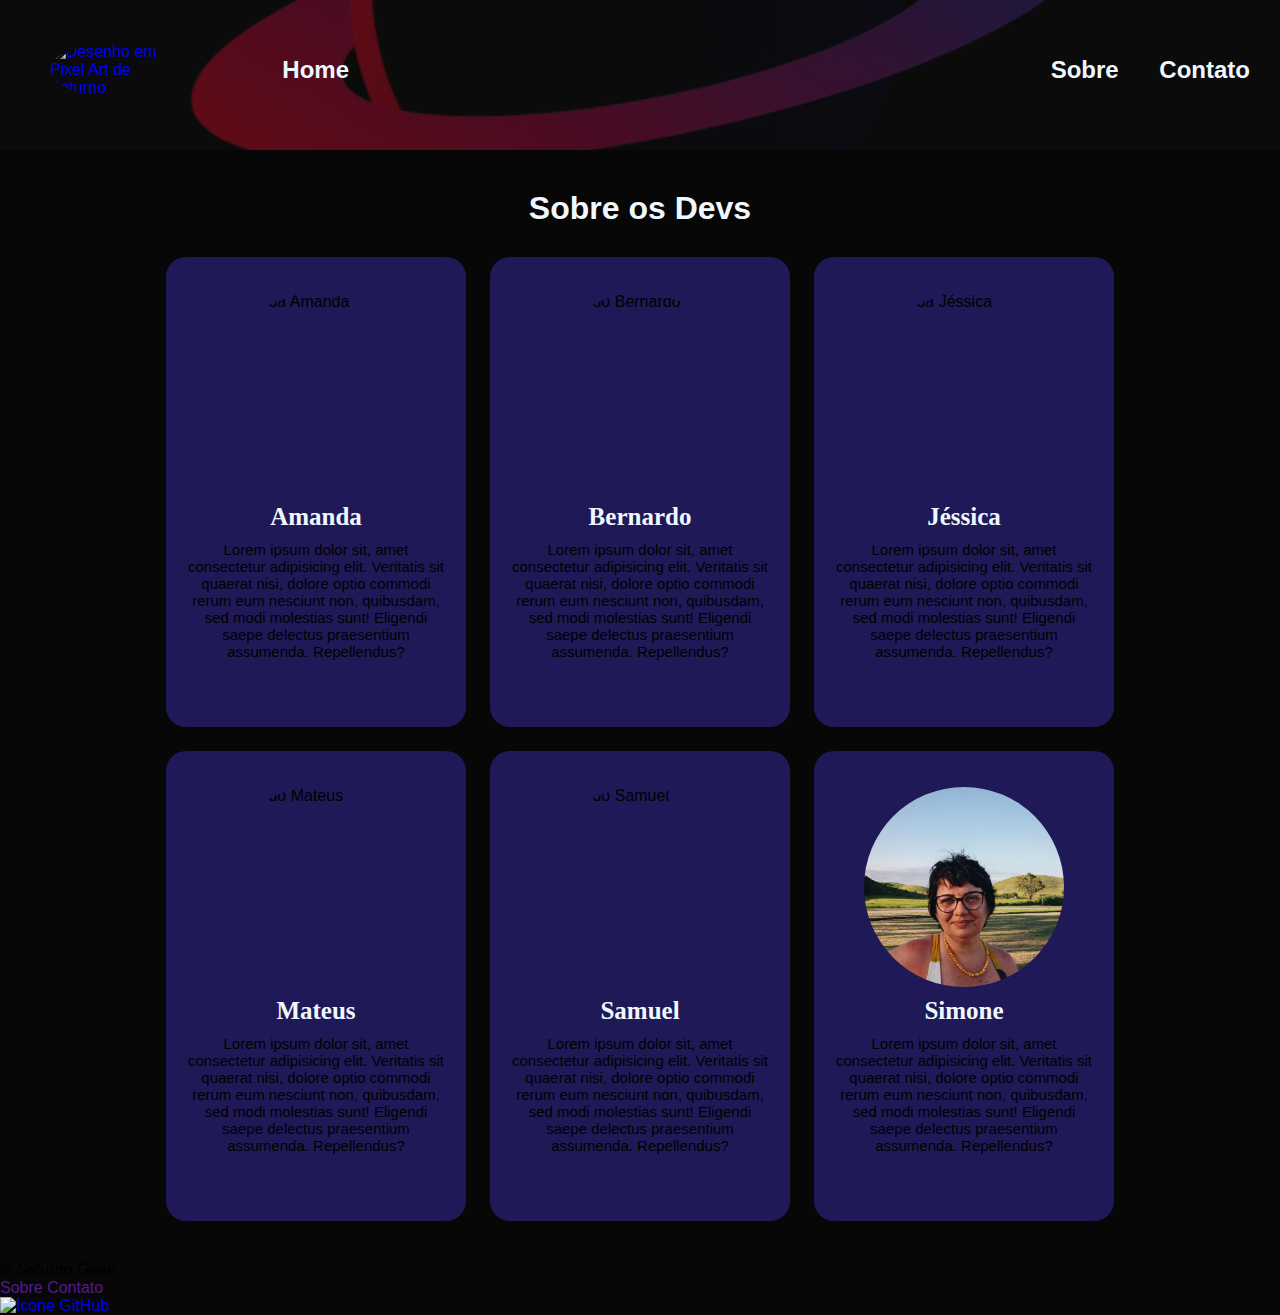
==== about.html @ ecfa048c "Adicionando página sobre, algumas revisões feitas" ====
<!DOCTYPE html>
<html lang="pt-BR">
  <head>
    <meta charset="UTF-8" />
    <meta http-equiv="X-UA-Compatible" content="IE=edge" />
    <meta name="viewport" content="width=device-width, initial-scale=1.0" />
    <link rel="shortcut icon" href="./assets/icons/favicon.ico" type="image/x-icon">
    <link rel="icon" href="./assets/icons/favicon.ico" type="image/x-icon">
    
    <!-- LINKS CSS -->
    <link rel="stylesheet" href="./assets/css/main.css" class="css">
    <link rel="stylesheet" href="./assets/css/header.css" class="css">
    <link rel="stylesheet" href="./assets/css/navbar.css" class="css">
    <link rel="stylesheet" href="./assets/css/footer.css" class="css">
    <link rel="stylesheet" href="./assets/css/about.css" class="css">
    
    <title>Sobre</title>
  </head>
  <body>
    <!-- NAVBAR -->
    <nav class="navbar" id="nav">
      <div class="container-navbar">
          <div class="navbar-options">
              <a href="./index.html" class="navbar-logo"><img src="./assets/img/logo.png" alt="Desenho em Pixel Art de Saturno"></a>
              <a href="./index.html" class="navbar-option">Home</a>
          </div>
          <div class="navbar-toggle" id="mobile-menu">
              <span class="bar"></span>
              <span class="bar"></span>
              <span class="bar"></span>
          </div>
          <ul class="navbar-menu">
              <li class="navbar-item">
                  <a href="./about.html" class="navbar-links">Sobre</a>
              </li>
              <li class="navbar-item">
                  <a href="./contact.html" class="navbar-links">Contato</a>
              </li>
          </ul>
      </div>
    </nav>

    <!-- HEADER -->
    <header>
      <div class="bg-header">
          <div class="container-header"></div>
      </div>
    </header>

    <section class="section-about">
      <div class="about-title">
        <h1>Sobre os Devs</h1>
      </div>
      <div class="container">
        <div class="cards">
          <div class="foto">
            <img class="foto-pessoa" src="" alt="Foto da Amanda" />
          </div>
          <div class="texto">
            <h2 class="nome">Amanda</h2>
            <p class="sobre">
              Lorem ipsum dolor sit, amet consectetur adipisicing elit.
              Veritatis sit quaerat nisi, dolore optio commodi rerum eum nesciunt
              non, quibusdam, sed
              modi molestias sunt! Eligendi saepe delectus praesentium assumenda.
              Repellendus?
            </p>
          </div>
        </div>
        <div class="cards">
          <div class="foto">
            <img class="foto-pessoa" src="" alt="Foto do Bernardo" />
          </div>
          <div class="texto">
            <h2 class="nome">Bernardo</h2>
            <p class="sobre">
              Lorem ipsum dolor sit, amet consectetur adipisicing elit.
              Veritatis sit quaerat nisi, dolore optio commodi rerum eum nesciunt
              non, quibusdam, sed
              modi molestias sunt! Eligendi saepe delectus praesentium assumenda.
              Repellendus?
            </p>
          </div>
        </div>
        <div class="cards">
          <div class="foto">
            <img class="foto-pessoa" src="" alt="Foto da Jéssica" />
          </div>
          <div class="texto">
            <h2 class="nome">Jéssica</h2>
            <p class="sobre">
              Lorem ipsum dolor sit, amet consectetur adipisicing elit.
              Veritatis sit quaerat nisi, dolore optio commodi rerum eum nesciunt
              non, quibusdam, sed
              modi molestias sunt! Eligendi saepe delectus praesentium assumenda.
              Repellendus?
            </p>
          </div>
        </div>
        <div class="cards">
          <div class="foto">
            <img class="foto-pessoa" src="" alt="Foto do Mateus" />
          </div>
          <div class="texto">
            <h2 class="nome">Mateus</h2>
            <p class="sobre">
              Lorem ipsum dolor sit, amet consectetur adipisicing elit.
              Veritatis sit quaerat nisi, dolore optio commodi rerum eum nesciunt
              non, quibusdam, sed
              modi molestias sunt! Eligendi saepe delectus praesentium assumenda.
              Repellendus?
            </p>
          </div>
        </div>
        <div class="cards">
          <div class="foto">
            <img class="foto-pessoa" src="" alt="Foto do Samuel" />
          </div>
          <div class="texto">
            <h2 class="nome">Samuel</h2>
            <p class="sobre">
              Lorem ipsum dolor sit, amet consectetur adipisicing elit.
              Veritatis sit quaerat nisi, dolore optio commodi rerum eum nesciunt
              non, quibusdam, sed
              modi molestias sunt! Eligendi saepe delectus praesentium assumenda.
              Repellendus?
            </p>
          </div>
        </div>
        <div class="cards">
          <div class="foto">
            <img
              class="foto-pessoa"
              src="./assets/img/fotoSimone.jpg"
              alt="Foto da Simone"
            />
          </div>
          <div class="texto">
            <h2 class="nome">Simone</h2>
            <p class="sobre">
              Lorem ipsum dolor sit, amet consectetur adipisicing elit.
              Veritatis sit quaerat nisi, dolore optio commodi rerum eum nesciunt
              non, quibusdam, sed
              modi molestias sunt! Eligendi saepe delectus praesentium assumenda.
              Repellendus?
            </p>
          </div>
        </div>
      </div>
    </section>

    <!-- FOOTER -->
    <footer id="footer">
      <div class="container-footer">
          <div class="footer-left">
              <div class="footer-left-top">
                  <p><i>© Saturno Geek</i></p>
              </div>
              <div class="footer-left-bottom">
                  <a href="">Sobre</a>
                  <a href="">Contato</a>
              </div>
          </div>
          <div class="footer-right">
              <ul>
                  <li><a href="https://github.com/mattpsvreis/residenciasoftware_FEtrabG2" target="_blank"><img src="./assets/icons/github.svg" alt="Ícone GitHub"></a></li>
              </ul>
          </div>
      </div>
    </footer>

    <script src="./assets/js/navbar.js"></script>
  </body>
</html>
---- assets/css/main.css ----
* {
    padding: 0;
    margin: 0;
    box-sizing: border-box;
    font-family: Verdana, Geneva, Tahoma, sans-serif;
    scroll-behavior: smooth;
}

:root {
    --bgmain: #101010;
    --bgmain2: #64134d9d;
    --bgmain3: #332a968e;
    --bgmain4: #000018d3;

    --bgnavbar: #070707;
    --bgtransparent: #101010aa;
    --bgfooter: #070707;

    --txtmain: aliceblue;
    --txtlow: #f0f8ff75;

    --shadowmain: #b749f7;
}

body {
    background-color: var(--bgnavbar);
    display: flex;
    flex-direction: column;
    /* overflow-x: hidden; */
}

ul, li {
    list-style: none;
}

a {
    text-decoration: none;
}

.bg-header-main {
    background-image: url("../img/bg.jpg");
    background-size: cover;
    width: 100%;
    height: 100vh;
}

.container-header-main {
    background-color: var(--bgtransparent);
    width: 100%;
    height: 100%;
    padding-inline: 30px;
}

/* RESPONSIVE */

@media screen and (min-width: 375px) {
    .bg-header-main {
        background-position-y: -50px;
    }
}

@media screen and (min-width: 425px) {
    .bg-header-main {
        background-position-y: -100px;
    }
}

@media screen and (min-width: 768px) {
    .bg-header-main {
        background-position-y: -500px;
    }

    .filmes, .games, .animes {
        flex-direction: row;
        flex-wrap: wrap;
        gap: 50px;
    }

    .filmes-title h1, .games-title h1, .animes-title h1 {
        font-size: 32px;
    }
}

@media screen and (min-width: 1024px) {
    .bg-header-main {
        background-position-y: -700px;
    }
}

@media screen and (min-width: 1280px) {
    .bg-header-main {
        background-position-y: -900px;
    }

    .filmes-title h1, .games-title h1, .animes-title h1 {
        font-size: 36px;
    }
}

@media screen and (min-width: 1400px) {
    .bg-header-main {
        background-position-y: -1100px;
    }

    .filmes {
        gap: 90px;
    }
}
---- assets/css/header.css ----
.bg-header {
    background-image: url("../img/bg.jpg");
    background-size: cover;
    background-position-y: -1200px;
    width: 100%;
    height: 150px;
  }
  
  .container-header {
    width: 100%;
    height: 100%;
    background-color: var(--bgtransparent);
  }
---- assets/css/navbar.css ----
#nav {
    position: absolute;
}

#nav.scroll-up {
    transition: all 2s;
    top: 0%;
    position: fixed;
}

#nav.scroll-down {
    position: absolute;
    transition: all 3s;
    top: -101%;
}

.navbar {
    position: fixed;
    height: 80px;
    width: 100%;
    display: flex;
    justify-content: center;
    align-items: center;
    top: 0;
    left: 0;
    z-index: 50;
    padding-block: 70px;
    transition: 0.8s;
}

.navbar.sticky {
    background-color: var(--bgnavbar);
    padding-block: 0px;
}

.container-navbar {
    display: flex;
    justify-content: space-between;
    align-items: center;
    width: 100%;
    z-index: 4;
}

.navbar-options {
    display: flex;
    align-items: center;
    padding-left: 20px;
    margin-right: 20px;
    gap: 8px;
}

.navbar-options img {
    margin-right: 12px;
    width: 60px;
    border-radius: 50%;
    transition: 0.3s;
}

.navbar-logo {
    transition: 0.3s;
}

.navbar-logo:hover {
    transform: scale(110%);
}

.navbar-option {
    text-align: center;
    color: var(--txtmain);
    font-weight: bold;
    font-size: 12px;
    width: 100%;
    transition: 0.3s;
}

.navbar-option:hover {
    text-shadow: 0px 0px 6px var(--txtmain);
    transform: scale(110%);
}

.navbar-menu {
    display: flex;
    flex-direction: column;
    justify-content: space-around;
    align-items: center;
    width: 100%;
    position: absolute;
    top: -1000px;
    opacity: 1;
    transition: all 0.5s ease-out;
    z-index: -1;
}

.navbar-menu.sticky {
    background: var(--bgnavbar);
}

.navbar-menu li {
    display: flex;
    align-items: center;
}

.navbar-menu.active {
    top: 100%;
    transition: all 0.5s ease-out;
    z-index: 99;
    height: 60vh;
    font-size: 1.6rem;
}

.navbar-toggle {
    display: flex;
    flex-direction: column;
    padding-right: 20px;
}

.navbar-toggle .bar {
    width: 25px;
    height: 3px;
    margin: 3px auto;
    transition: all 0.3s ease-in-out;
    background: #fff;
}

.navbar-item {
    width: 100%;
}

.navbar-links {
    color: var(--txtmain);
    text-align: center;
    width: 100%;
    font-weight: bold;
    transition: 0.3s;
}

.navbar-links:hover {
    text-shadow: 0px 0px 5px var(--txtmain);
}

#mobile-menu.is-active .bar:nth-child(2) {
    opacity: 0;
}

#mobile-menu.is-active .bar:nth-child(1) {
    transform: translateY(8px) rotate(45deg);
}

#mobile-menu.is-active .bar:nth-child(3) {
    transform: translateY(-10px) rotate(-45deg);
}

/* RESPONSIVE */

@media screen and (min-width: 375px) {
    .navbar-option {
        font-size: 16px;
    }

    .navbar-options img {
        width: 70px;
    }
}

@media screen and (min-width: 768px) {
    .navbar-options {
        gap: 30px;
    }
    
    .navbar-toggle {
        margin-right: 30px;
    }

    .navbar-options img {
        width: 85px;
    }
}

@media screen and (min-width: 1024px) {
    .container-navbar {
        display: flex;
        flex-direction: row;
        padding-inline: 30px;
    }

    .navbar-options {
        gap: 30px;
    }

    .navbar-option {
        font-size: 22px;
    }

    .navbar-menu {
        display: flex;
        flex-direction: row;
        justify-content: flex-end;
        align-items: center;
        position: static;
        width: 200px;
        gap: 40px;
        top: 0%;
        transition: all 0.3s ease-out;
    }

    .navbar-item {
        font-size: 22px;
        transition: 0.3s;
    }

    .navbar-item:hover {
        transform: scale(110%);
    }

    .navbar-toggle {
        display: none;
    }
}

@media screen and (min-width: 1280px) {
    .navbar-item {
        font-size: 24px;
    }

    .navbar-option {
        font-size: 24px;
    }
}
---- assets/css/about.css ----
.section-about {
  width: 100%;
  padding-block: 40px;
  padding-inline: 40px;
}

.about-title {
  color: var(--txtmain);
  text-align: center;
  margin-bottom: 30px;
}

.container {
  display: flex;
  flex-direction: column;
  justify-content: center;
  align-items: center;
  flex-wrap: wrap;
  gap: 1.5rem;
  width: 100%;
}

.cards {
  background-color: var(--bgmain3);
  width: 100%;
  max-width: 300px;
  height: 470px;
  border-radius: 1.25rem;
  transition: 0.3s;
  padding-inline: 20px;
  display: flex;
  flex-direction: column;
  justify-content: center;
  align-items: center;
}

.foto {
  display: flex;
  justify-content: center;
  width: 200px;
  height: 200px;
  margin-bottom: 10px;
}

.foto-pessoa {
  width: 100%;
  height: 100%;
  border-radius: 50%;
}

.texto {
  width: 100%;
  height: 40%;
}

.nome {
  text-align: center;
  color: var(--txtmain);
  font-weight: 600;
  font-size: 1.563rem;
  font-family: "Poppins";
  margin-bottom: 10px;
  width: 100%;
}

.sobre {
  text-align: center;
  color: var(--txtmain2);
  font-weight: 200;
  font-size: 0.938rem;
  font-family: Verdana, Geneva, Tahoma, sans-serif;
  display: flex;
  width: 100%;
}

.cards:hover {
  filter: brightness(1.2);
  cursor: pointer;
  transform: scale(1.03);
  transition: all 0.1s ease;
}

@media screen and (min-width: 768px) {
  .container {
    flex-direction: row;
  }
}
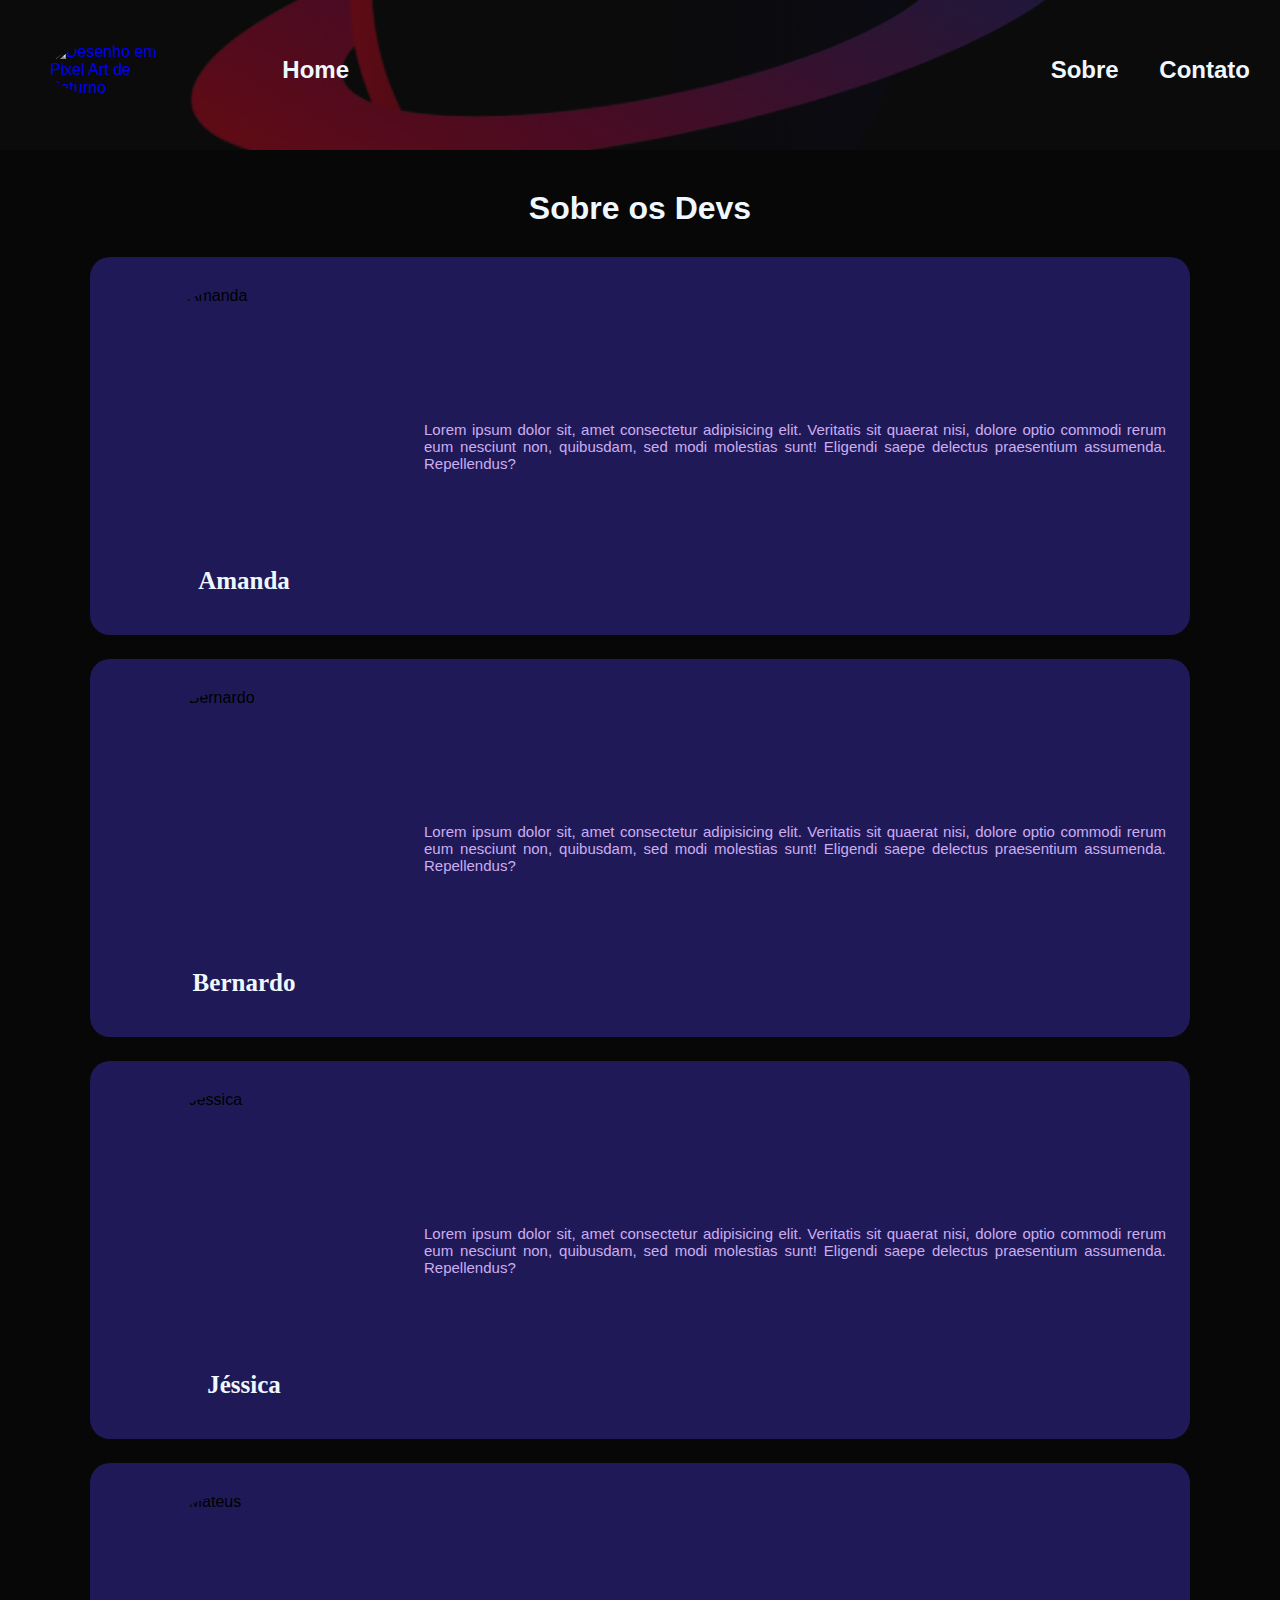
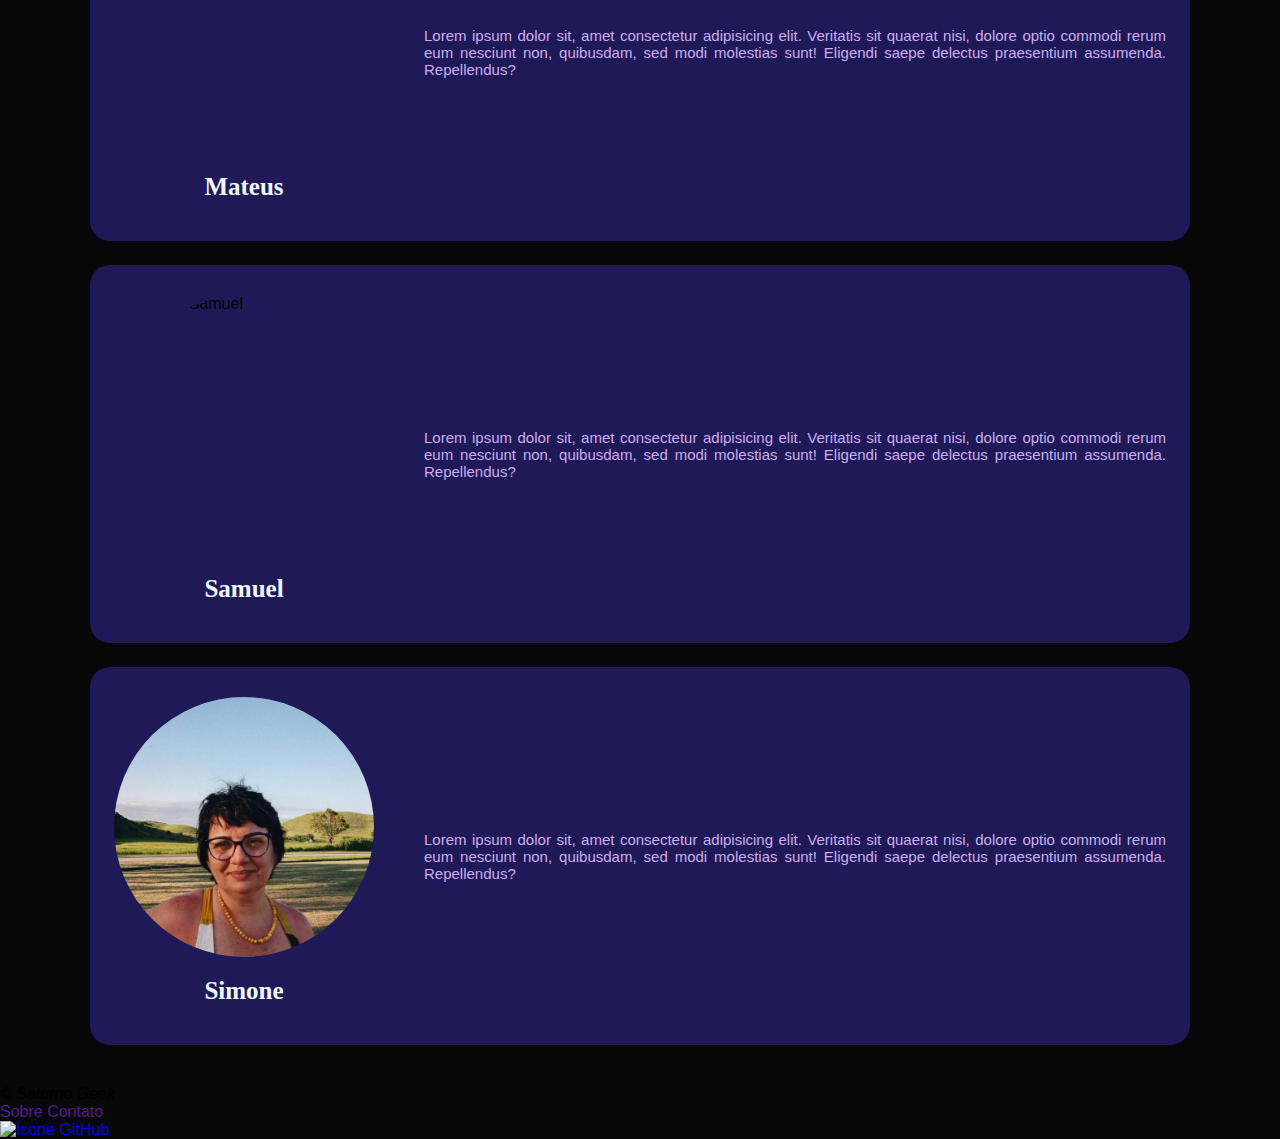
==== commit 27730de8: "Algumas mudanças nos cards" ====
--- a/about.html
+++ b/about.html
@@ -53,11 +53,15 @@
       </div>
       <div class="container">
         <div class="cards">
-          <div class="foto">
-            <img class="foto-pessoa" src="" alt="Foto da Amanda" />
+          <div class="container-foto">
+            <div class="foto">
+              <img class="foto-pessoa" src="" alt="Foto da Amanda">
+            </div>
+            <div class="nome-container">
+              <h2 class="nome">Amanda</h2>
+            </div>
           </div>
           <div class="texto">
-            <h2 class="nome">Amanda</h2>
             <p class="sobre">
               Lorem ipsum dolor sit, amet consectetur adipisicing elit.
               Veritatis sit quaerat nisi, dolore optio commodi rerum eum nesciunt
@@ -68,11 +72,15 @@
           </div>
         </div>
         <div class="cards">
-          <div class="foto">
-            <img class="foto-pessoa" src="" alt="Foto do Bernardo" />
+          <div class="container-foto">
+            <div class="foto">
+              <img class="foto-pessoa" src="" alt="Foto do Bernardo">
+            </div>
+            <div class="nome-container">
+              <h2 class="nome">Bernardo</h2>
+            </div>
           </div>
           <div class="texto">
-            <h2 class="nome">Bernardo</h2>
             <p class="sobre">
               Lorem ipsum dolor sit, amet consectetur adipisicing elit.
               Veritatis sit quaerat nisi, dolore optio commodi rerum eum nesciunt
@@ -83,11 +91,15 @@
           </div>
         </div>
         <div class="cards">
-          <div class="foto">
-            <img class="foto-pessoa" src="" alt="Foto da Jéssica" />
+          <div class="container-foto">
+            <div class="foto">
+              <img class="foto-pessoa" src="" alt="Foto da Jéssica">
+            </div>
+            <div class="nome-container">
+              <h2 class="nome">Jéssica</h2>
+            </div>
           </div>
           <div class="texto">
-            <h2 class="nome">Jéssica</h2>
             <p class="sobre">
               Lorem ipsum dolor sit, amet consectetur adipisicing elit.
               Veritatis sit quaerat nisi, dolore optio commodi rerum eum nesciunt
@@ -98,11 +110,15 @@
           </div>
         </div>
         <div class="cards">
-          <div class="foto">
-            <img class="foto-pessoa" src="" alt="Foto do Mateus" />
+          <div class="container-foto">
+            <div class="foto">
+              <img class="foto-pessoa" src="" alt="Foto do Mateus" />
+            </div>
+            <div class="nome-container">
+              <h2 class="nome">Mateus</h2>
+            </div>
           </div>
           <div class="texto">
-            <h2 class="nome">Mateus</h2>
             <p class="sobre">
               Lorem ipsum dolor sit, amet consectetur adipisicing elit.
               Veritatis sit quaerat nisi, dolore optio commodi rerum eum nesciunt
@@ -113,11 +129,15 @@
           </div>
         </div>
         <div class="cards">
-          <div class="foto">
-            <img class="foto-pessoa" src="" alt="Foto do Samuel" />
+          <div class="container-foto">
+            <div class="foto">
+              <img class="foto-pessoa" src="" alt="Foto do Samuel">
+            </div>
+            <div class="nome-container">
+              <h2 class="nome">Samuel</h2>
+            </div>
           </div>
           <div class="texto">
-            <h2 class="nome">Samuel</h2>
             <p class="sobre">
               Lorem ipsum dolor sit, amet consectetur adipisicing elit.
               Veritatis sit quaerat nisi, dolore optio commodi rerum eum nesciunt
@@ -128,15 +148,15 @@
           </div>
         </div>
         <div class="cards">
-          <div class="foto">
-            <img
-              class="foto-pessoa"
-              src="./assets/img/fotoSimone.jpg"
-              alt="Foto da Simone"
-            />
+          <div class="container-foto">
+            <div class="foto">
+              <img class="foto-pessoa" src="./assets/img/fotoSimone.jpg" alt="Foto da Simone">
+            </div>
+            <div class="nome-container">
+              <h2 class="nome">Simone</h2>
+            </div>
           </div>
           <div class="texto">
-            <h2 class="nome">Simone</h2>
             <p class="sobre">
               Lorem ipsum dolor sit, amet consectetur adipisicing elit.
               Veritatis sit quaerat nisi, dolore optio commodi rerum eum nesciunt
--- a/assets/css/main.css
+++ b/assets/css/main.css
@@ -17,6 +17,7 @@
     --bgfooter: #070707;
 
     --txtmain: aliceblue;
+    --txtmain2: #ccadf0;
     --txtlow: #f0f8ff75;
 
     --shadowmain: #b749f7;
--- a/assets/css/about.css
+++ b/assets/css/about.css
@@ -23,15 +23,21 @@
 .cards {
   background-color: var(--bgmain3);
   width: 100%;
-  max-width: 300px;
-  height: 470px;
+  max-width: 1100px;
   border-radius: 1.25rem;
   transition: 0.3s;
+  padding-block: 30px;
   padding-inline: 20px;
   display: flex;
   flex-direction: column;
   justify-content: center;
   align-items: center;
+}
+
+.container-foto {
+  display: flex;
+  flex-direction: column;
+  gap: 10px;
 }
 
 .foto {
@@ -50,7 +56,6 @@
 
 .texto {
   width: 100%;
-  height: 40%;
 }
 
 .nome {
@@ -84,4 +89,28 @@
   .container {
     flex-direction: row;
   }
+}
+
+@media screen and (min-width: 1024px) {
+  .cards {
+    flex-direction: row;
+    justify-content: center;
+    align-items: center;
+    gap: 50px;
+    align-items: center;
+    padding-block: 30px;
+  }
+
+  .foto {
+    width: 260px;
+    height: 260px;
+  }
+
+  .texto {
+    width: 70%;
+  }
+
+  .sobre {
+    text-align: justify;
+  }
 }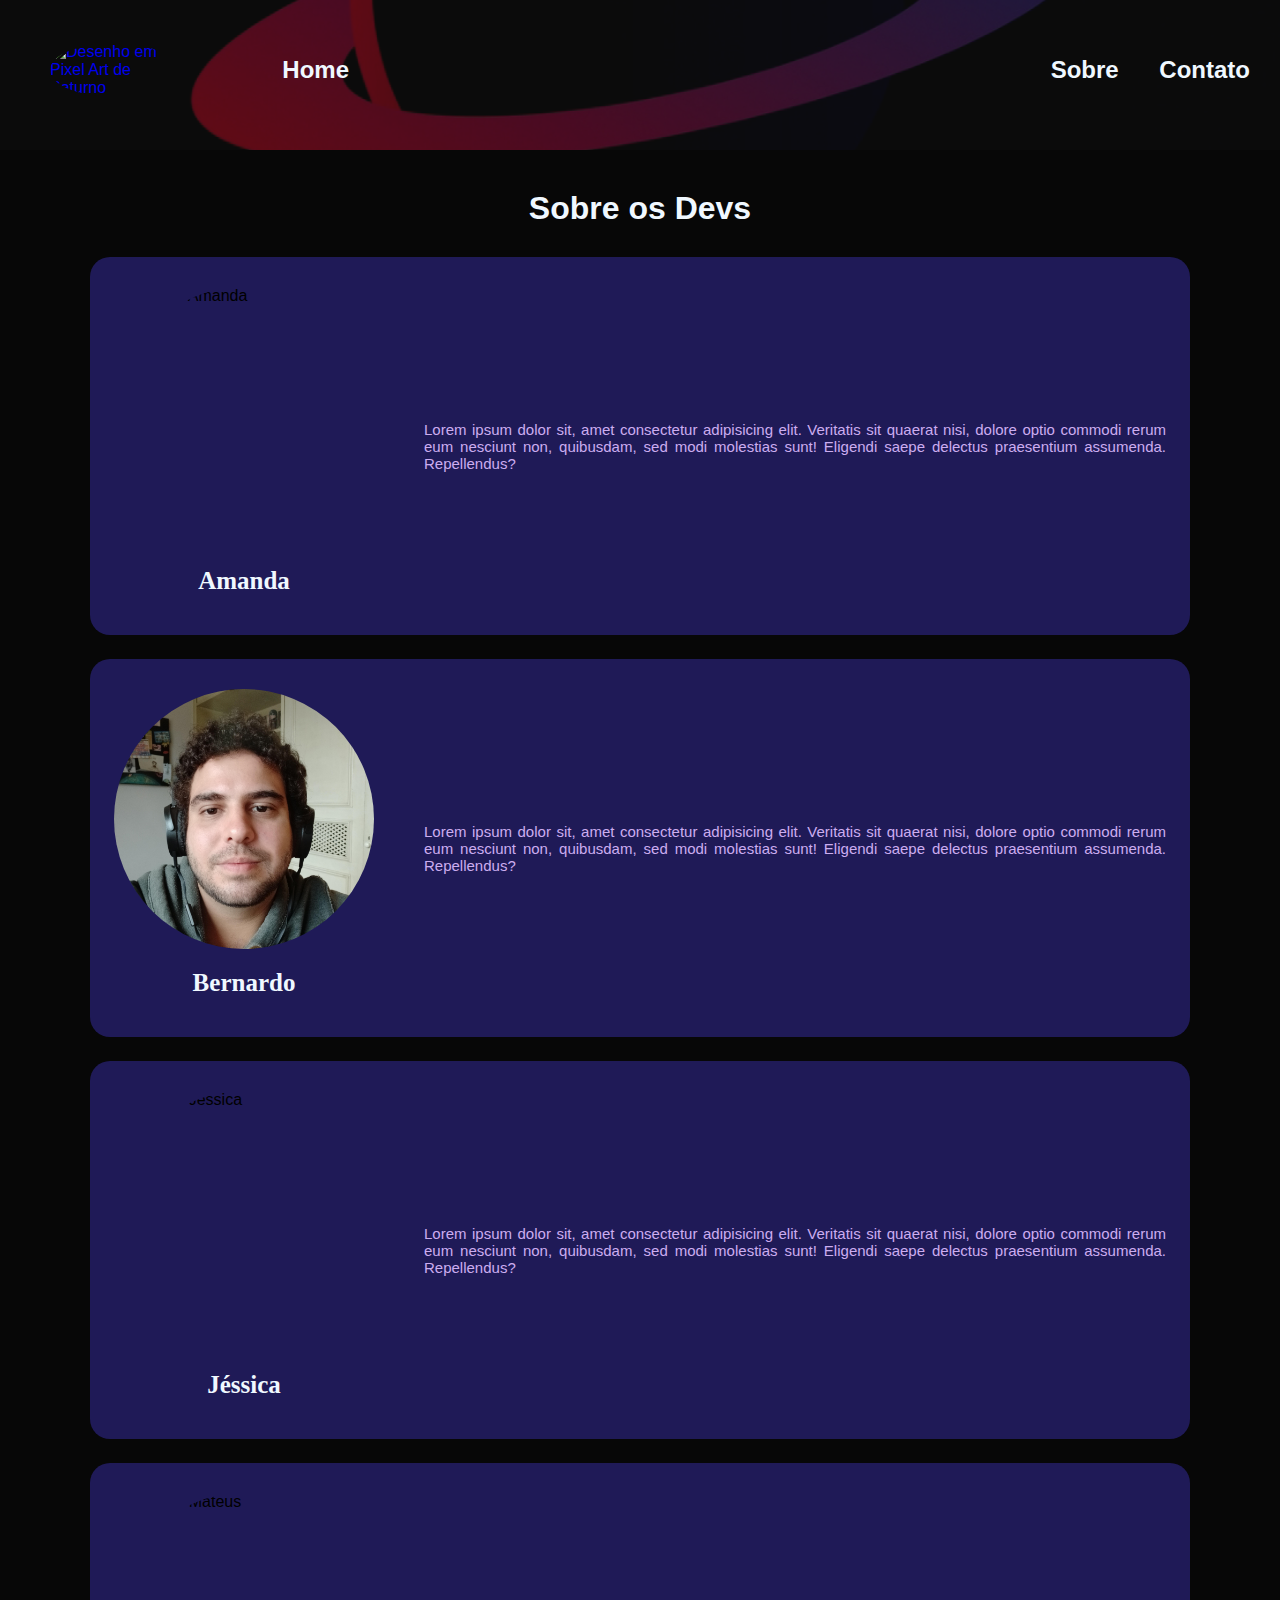
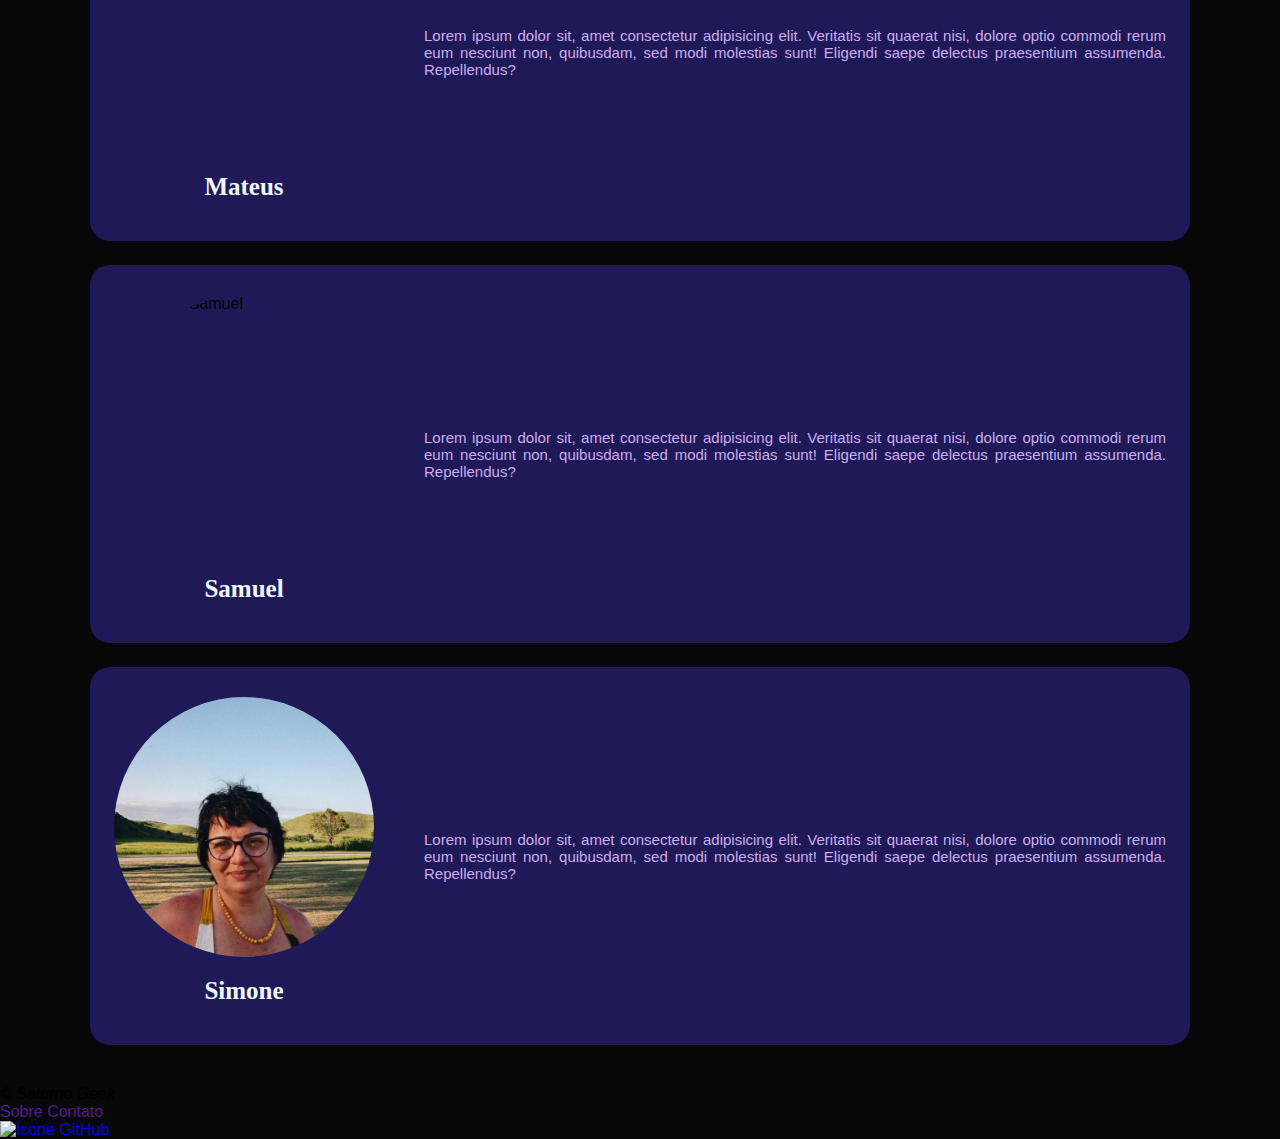
==== commit b9bf1c76: "localização das fotos" ====
--- a/about.html
+++ b/about.html
@@ -74,7 +74,7 @@
         <div class="cards">
           <div class="container-foto">
             <div class="foto">
-              <img class="foto-pessoa" src="" alt="Foto do Bernardo">
+              <img class="foto-pessoa" src="./assets/img/devs/fotoBernardo.jpg" alt="Foto do Bernardo">
             </div>
             <div class="nome-container">
               <h2 class="nome">Bernardo</h2>
@@ -150,7 +150,7 @@
         <div class="cards">
           <div class="container-foto">
             <div class="foto">
-              <img class="foto-pessoa" src="./assets/img/fotoSimone.jpg" alt="Foto da Simone">
+              <img class="foto-pessoa" src="./assets/img/devs/fotoSimone.jpg" alt="Foto da Simone">
             </div>
             <div class="nome-container">
               <h2 class="nome">Simone</h2>
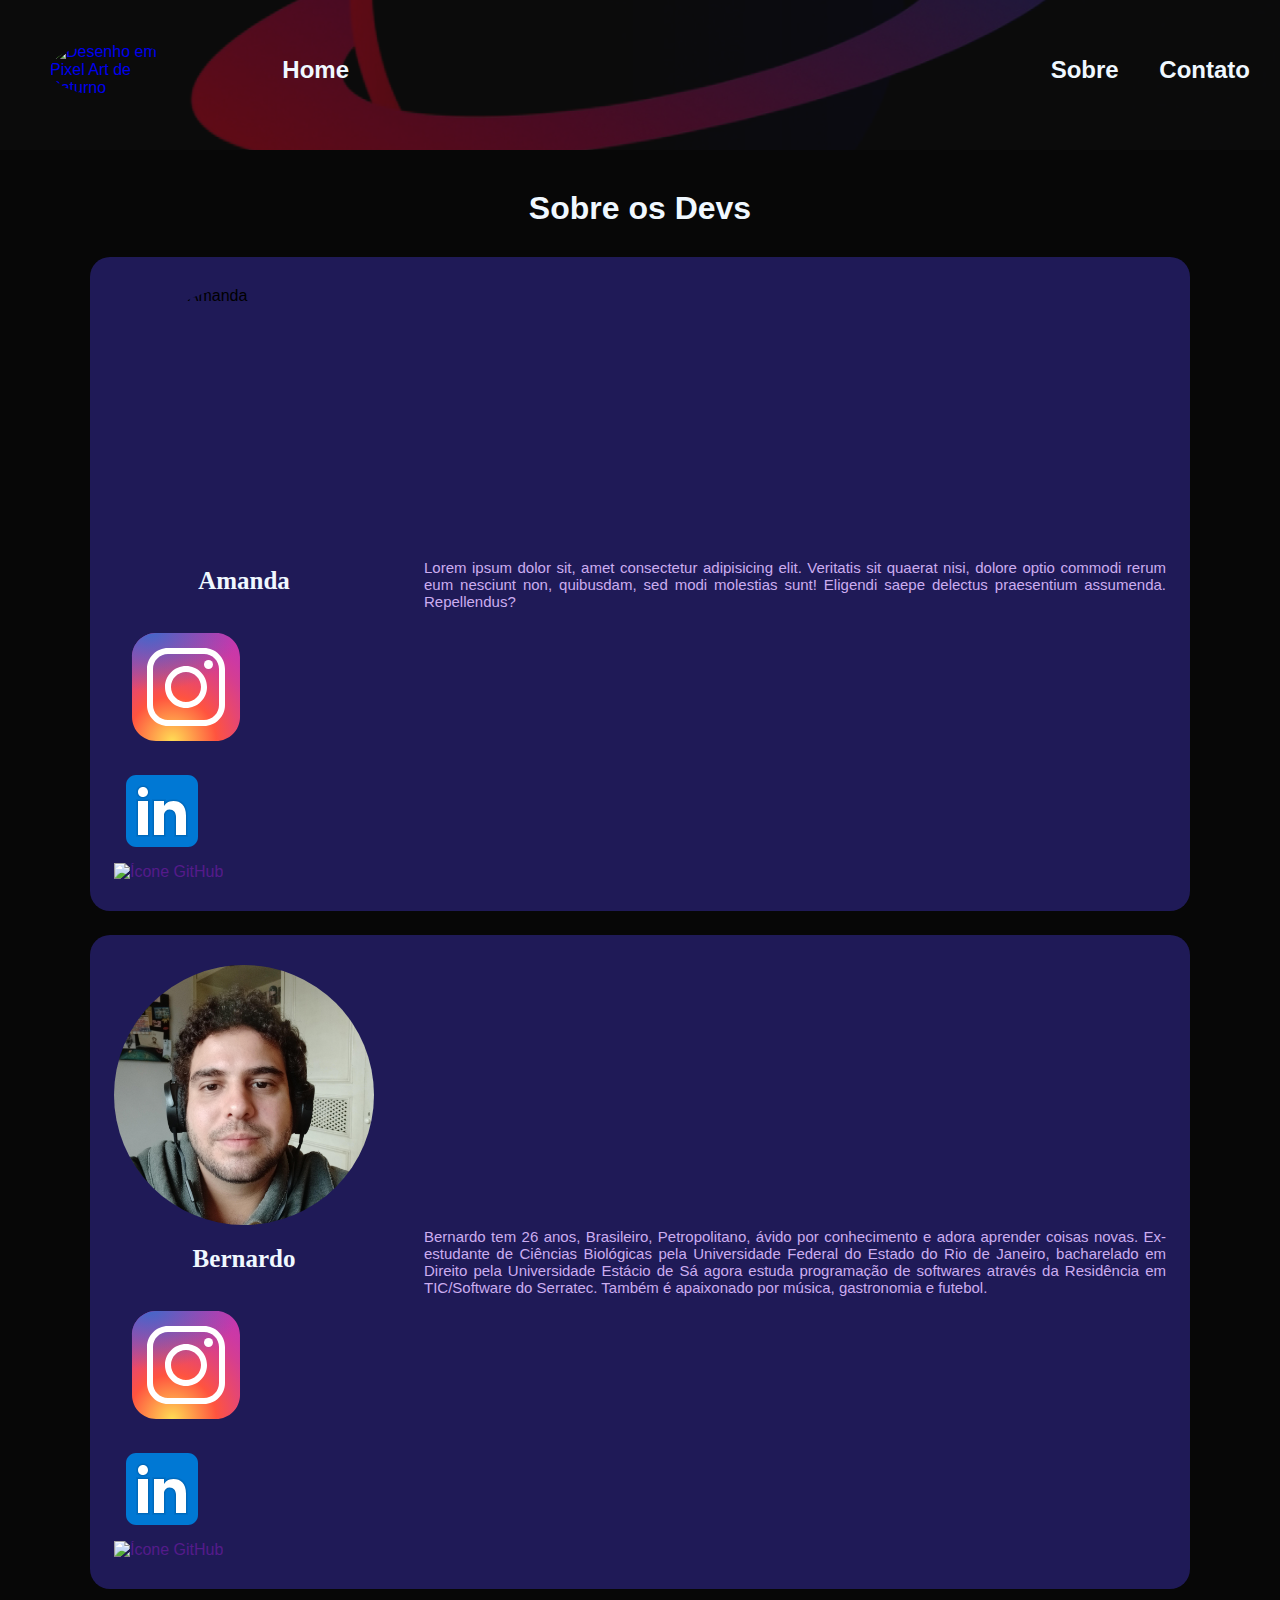
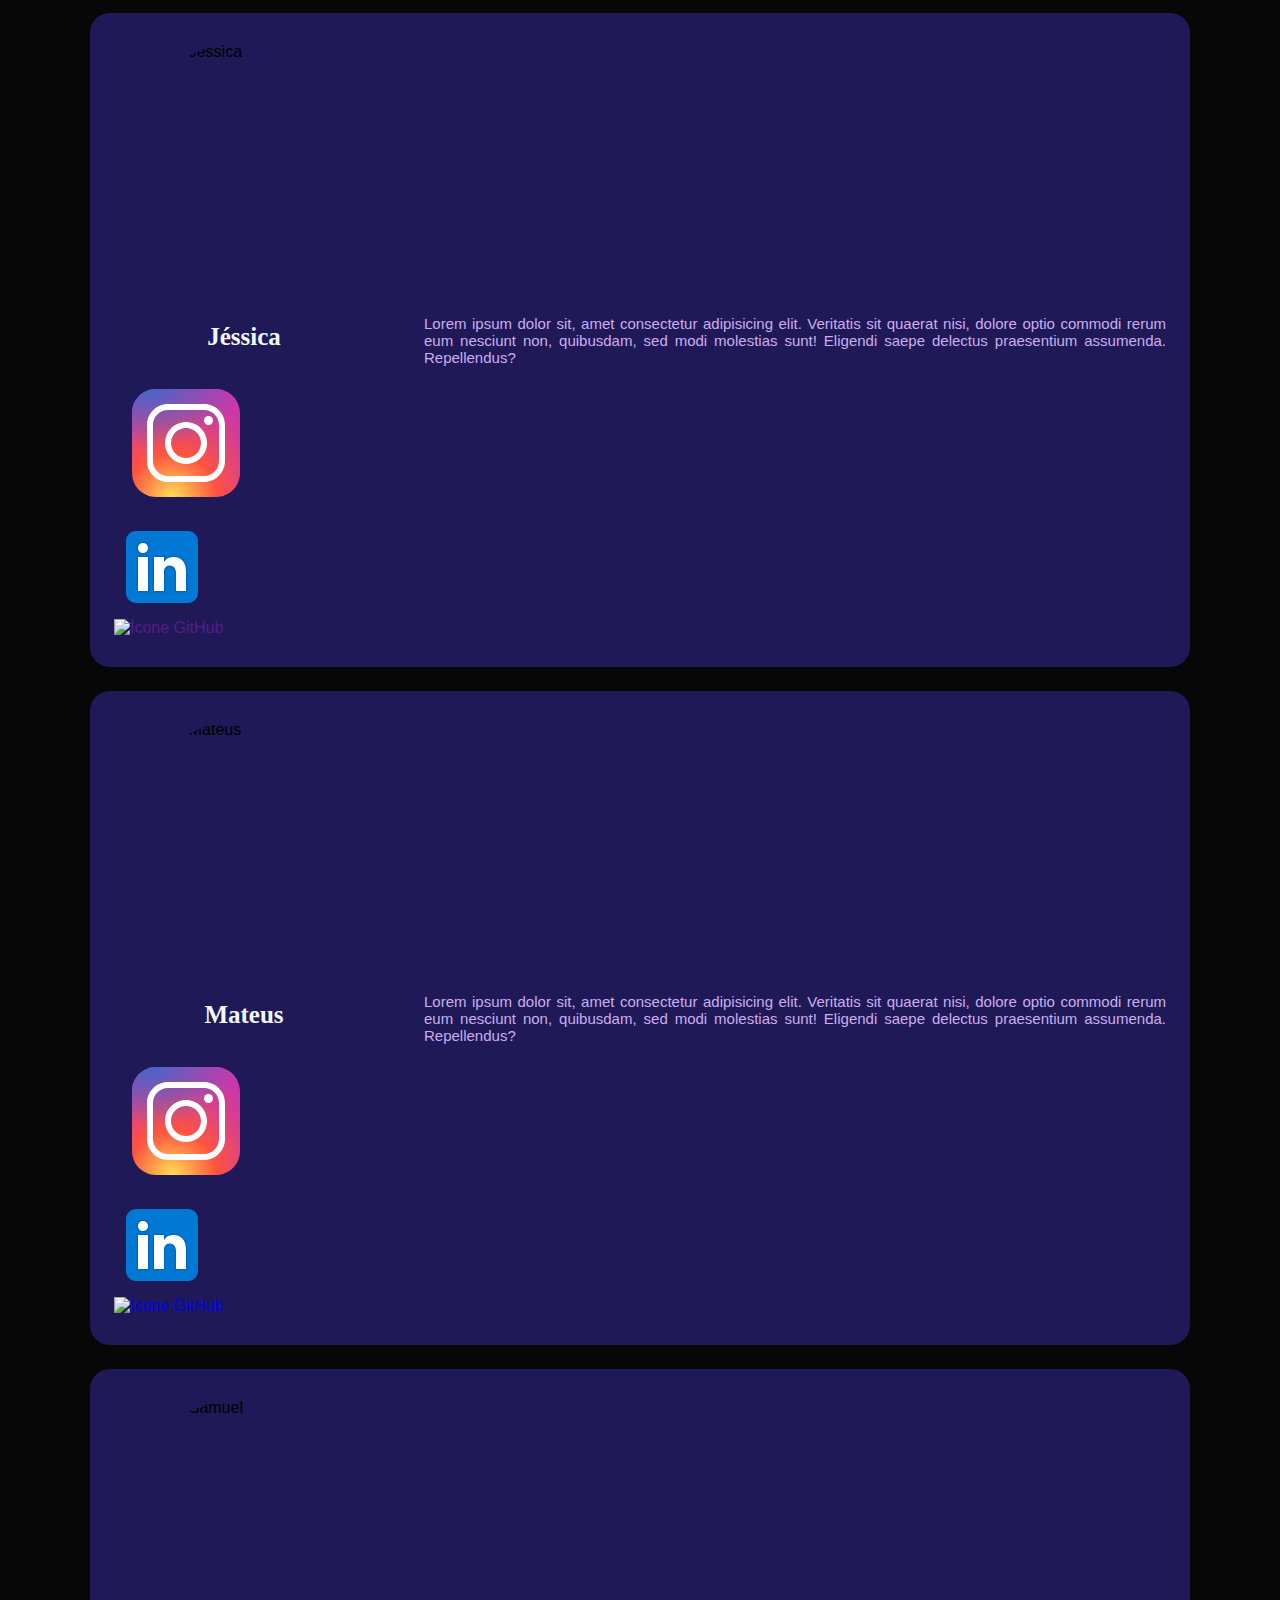
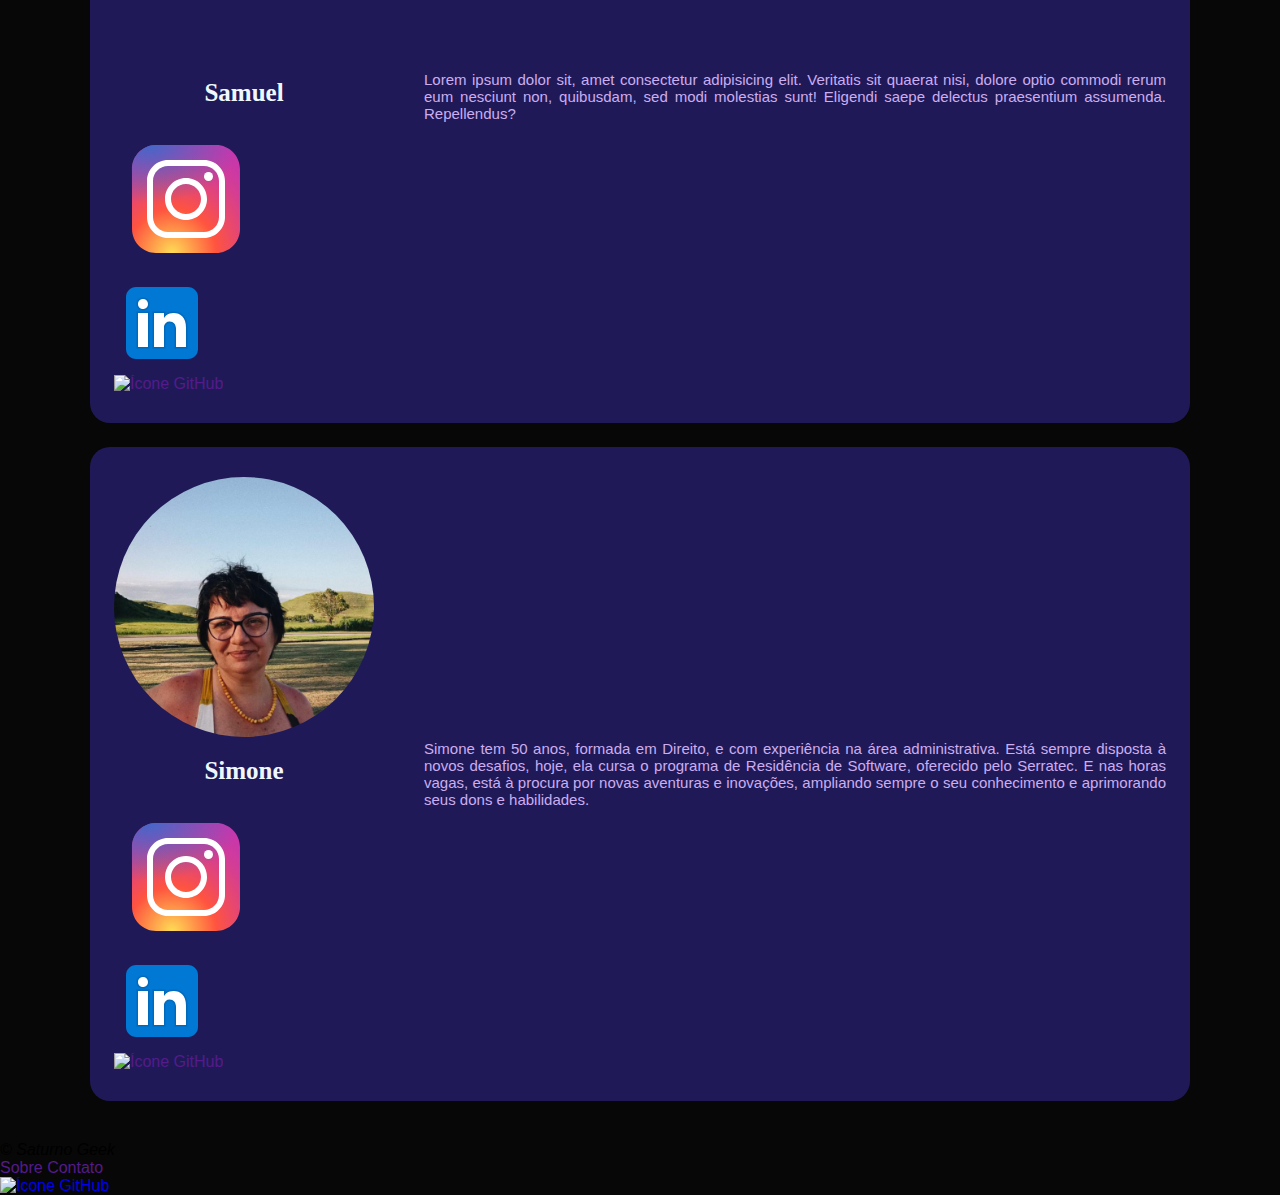
==== commit 09748f0a: "Adicionando minhas redes sociais" ====
--- a/about.html
+++ b/about.html
@@ -60,6 +60,13 @@
             <div class="nome-container">
               <h2 class="nome">Amanda</h2>
             </div>
+            <div class="social-media">
+              <ul>
+                <li><a href="" target="_blank"><img src="./assets/icons/instagram.svg" alt="Ícone Instagram"></a></li>
+                <li><a href="" target="_blank"><img src="./assets/icons/linkedin.svg" alt="Ícone LinkedIn"></a></li>
+                <li><a href="" target="_blank"><img src="./assets/icons/github.svg" alt="Ícone GitHub"></a></li>
+              </ul>
+            </div>
           </div>
           <div class="texto">
             <p class="sobre">
@@ -79,14 +86,20 @@
             <div class="nome-container">
               <h2 class="nome">Bernardo</h2>
             </div>
-          </div>
-          <div class="texto">
-            <p class="sobre">
-              Lorem ipsum dolor sit, amet consectetur adipisicing elit.
-              Veritatis sit quaerat nisi, dolore optio commodi rerum eum nesciunt
-              non, quibusdam, sed
-              modi molestias sunt! Eligendi saepe delectus praesentium assumenda.
-              Repellendus?
+            <div class="social-media">
+              <ul>
+                <li><a href="" target="_blank"><img src="./assets/icons/instagram.svg" alt="Ícone Instagram"></a></li>
+                <li><a href="" target="_blank"><img src="./assets/icons/linkedin.svg" alt="Ícone LinkedIn"></a></li>
+                <li><a href="" target="_blank"><img src="./assets/icons/github.svg" alt="Ícone GitHub"></a></li>
+              </ul>
+            </div>
+          </div>
+          <div class="texto">
+            <p class="sobre">
+              Bernardo tem 26 anos, Brasileiro, Petropolitano, ávido por conhecimento e adora aprender coisas novas.
+              Ex-estudante de Ciências Biológicas pela Universidade Federal do Estado do Rio de Janeiro, bacharelado
+              em Direito pela Universidade Estácio de Sá agora estuda programação de softwares através da Residência em TIC/Software 
+              do Serratec. Também é apaixonado por música, gastronomia e futebol.
             </p>
           </div>
         </div>
@@ -98,25 +111,39 @@
             <div class="nome-container">
               <h2 class="nome">Jéssica</h2>
             </div>
-          </div>
-          <div class="texto">
-            <p class="sobre">
-              Lorem ipsum dolor sit, amet consectetur adipisicing elit.
-              Veritatis sit quaerat nisi, dolore optio commodi rerum eum nesciunt
-              non, quibusdam, sed
-              modi molestias sunt! Eligendi saepe delectus praesentium assumenda.
-              Repellendus?
-            </p>
-          </div>
-        </div>
-        <div class="cards">
-          <div class="container-foto">
-            <div class="foto">
-              <img class="foto-pessoa" src="" alt="Foto do Mateus" />
+            <div class="social-media">
+              <ul>
+                <li><a href="" target="_blank"><img src="./assets/icons/instagram.svg" alt="Ícone Instagram"></a></li>
+                <li><a href="" target="_blank"><img src="./assets/icons/linkedin.svg" alt="Ícone LinkedIn"></a></li>
+                <li><a href="" target="_blank"><img src="./assets/icons/github.svg" alt="Ícone GitHub"></a></li>
+              </ul>
+            </div>
+          </div>
+          <div class="texto">
+            <p class="sobre">
+              Lorem ipsum dolor sit, amet consectetur adipisicing elit.
+              Veritatis sit quaerat nisi, dolore optio commodi rerum eum nesciunt
+              non, quibusdam, sed
+              modi molestias sunt! Eligendi saepe delectus praesentium assumenda.
+              Repellendus?
+            </p>
+          </div>
+        </div>
+        <div class="cards">
+          <div class="container-foto">
+            <div class="foto">
+              <img class="foto-pessoa" src="./assets/img/devs/fotoMateus.jpg" alt="Foto do Mateus">
             </div>
             <div class="nome-container">
               <h2 class="nome">Mateus</h2>
             </div>
+            <div class="social-media">
+              <ul>
+                <li><a href="https://www.instagram.com/matt.reis__/" target="_blank"><img src="./assets/icons/instagram.svg" alt="Ícone Instagram"></a></li>
+                <li><a href="https://www.linkedin.com/in/mateuspsvreis/" target="_blank"><img src="./assets/icons/linkedin.svg" alt="Ícone LinkedIn"></a></li>
+                <li><a href="https://github.com/mattpsvreis" target="_blank"><img src="./assets/icons/github.svg" alt="Ícone GitHub"></a></li>
+              </ul>
+            </div>
           </div>
           <div class="texto">
             <p class="sobre">
@@ -136,6 +163,13 @@
             <div class="nome-container">
               <h2 class="nome">Samuel</h2>
             </div>
+            <div class="social-media">
+              <ul>
+                <li><a href="" target="_blank"><img src="./assets/icons/instagram.svg" alt="Ícone Instagram"></a></li>
+                <li><a href="" target="_blank"><img src="./assets/icons/linkedin.svg" alt="Ícone LinkedIn"></a></li>
+                <li><a href="" target="_blank"><img src="./assets/icons/github.svg" alt="Ícone GitHub"></a></li>
+              </ul>
+            </div>
           </div>
           <div class="texto">
             <p class="sobre">
@@ -155,14 +189,22 @@
             <div class="nome-container">
               <h2 class="nome">Simone</h2>
             </div>
-          </div>
-          <div class="texto">
-            <p class="sobre">
-              Lorem ipsum dolor sit, amet consectetur adipisicing elit.
-              Veritatis sit quaerat nisi, dolore optio commodi rerum eum nesciunt
-              non, quibusdam, sed
-              modi molestias sunt! Eligendi saepe delectus praesentium assumenda.
-              Repellendus?
+            <div class="social-media">
+              <ul>
+                <li><a href="" target="_blank"><img src="./assets/icons/instagram.svg" alt="Ícone Instagram"></a></li>
+                <li><a href="" target="_blank"><img src="./assets/icons/linkedin.svg" alt="Ícone LinkedIn"></a></li>
+                <li><a href="" target="_blank"><img src="./assets/icons/github.svg" alt="Ícone GitHub"></a></li>
+              </ul>
+            </div>
+          </div>
+          <div class="texto">
+            <p class="sobre">
+              Simone tem 50 anos, formada em Direito, e com experiência na área
+              administrativa. Está sempre disposta à novos desafios, hoje, ela
+              cursa o programa de Residência de Software, oferecido pelo
+              Serratec. E nas horas vagas, está à procura por novas aventuras e
+              inovações, ampliando sempre o seu conhecimento e aprimorando seus
+              dons e habilidades.
             </p>
           </div>
         </div>
@@ -177,8 +219,8 @@
                   <p><i>© Saturno Geek</i></p>
               </div>
               <div class="footer-left-bottom">
-                  <a href="">Sobre</a>
-                  <a href="">Contato</a>
+                  <a href="" target="_blank">Sobre</a>
+                  <a href="" target="_blank">Contato</a>
               </div>
           </div>
           <div class="footer-right">
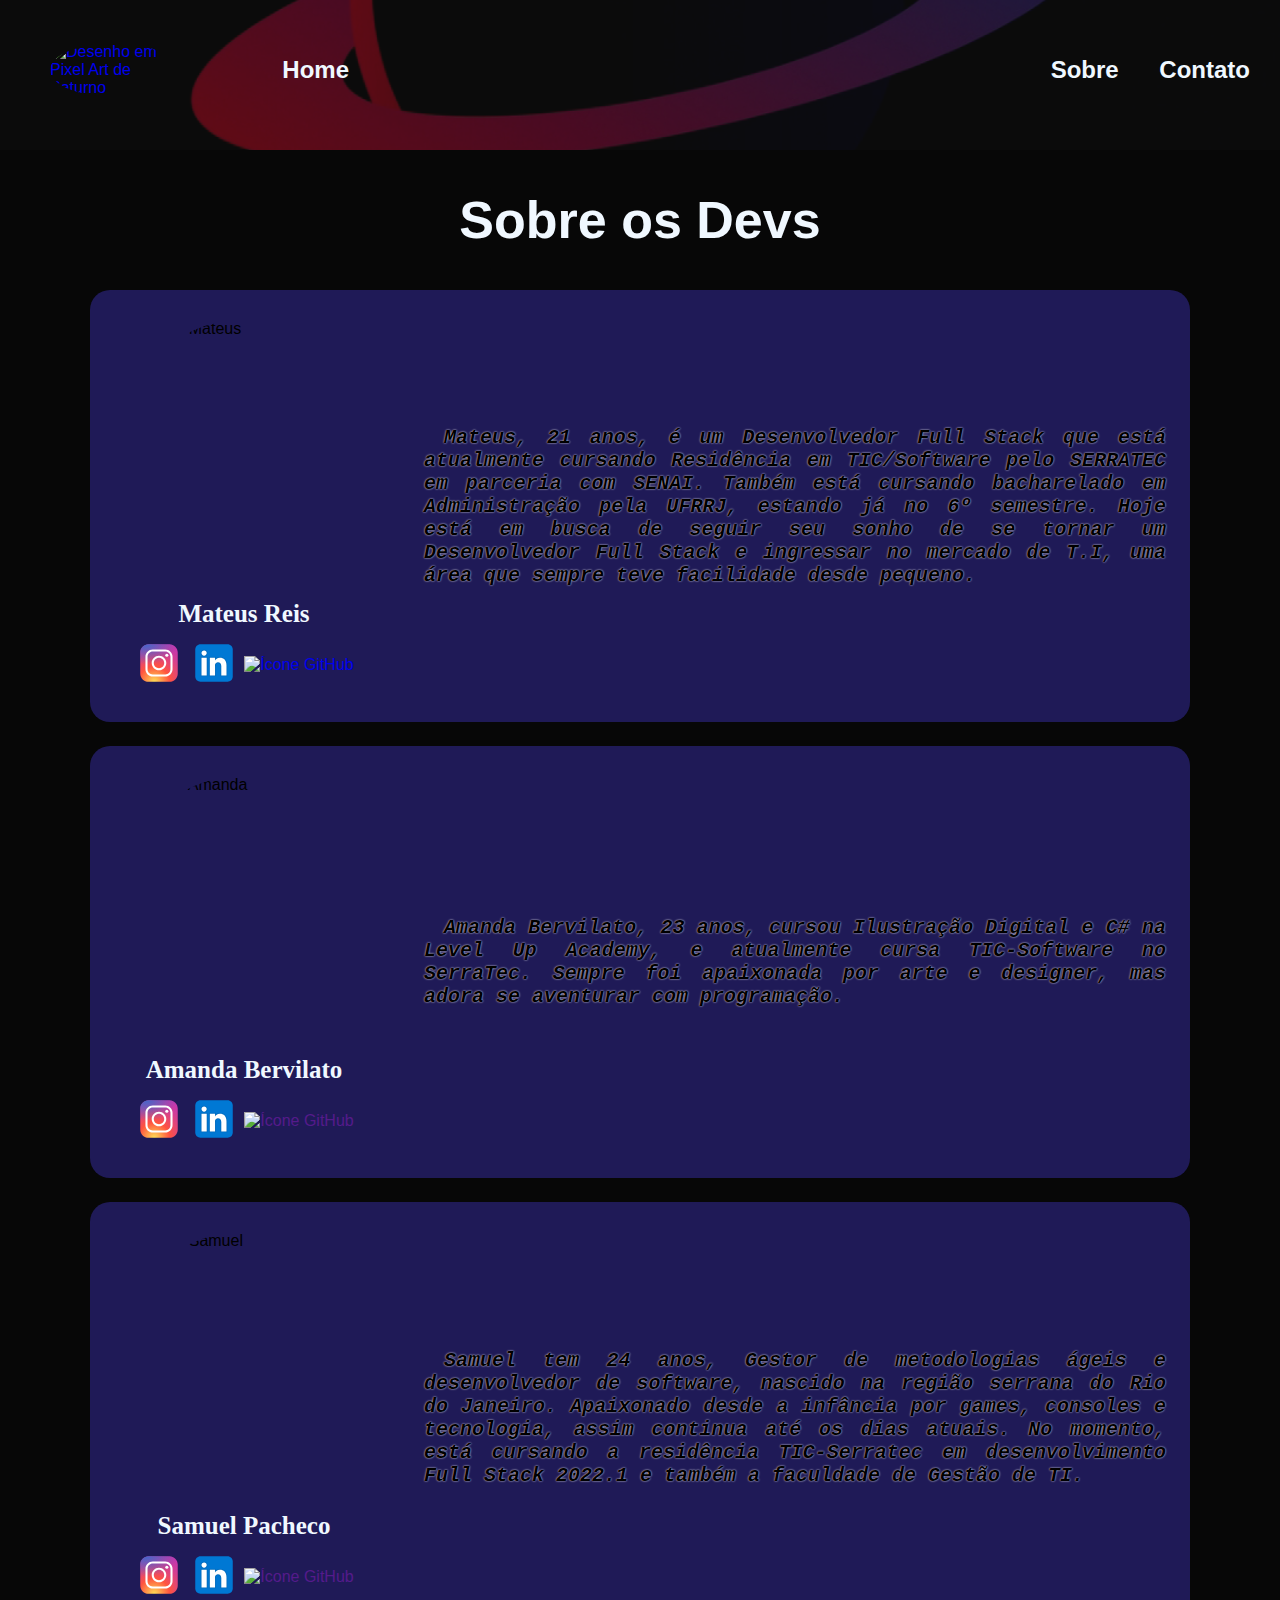
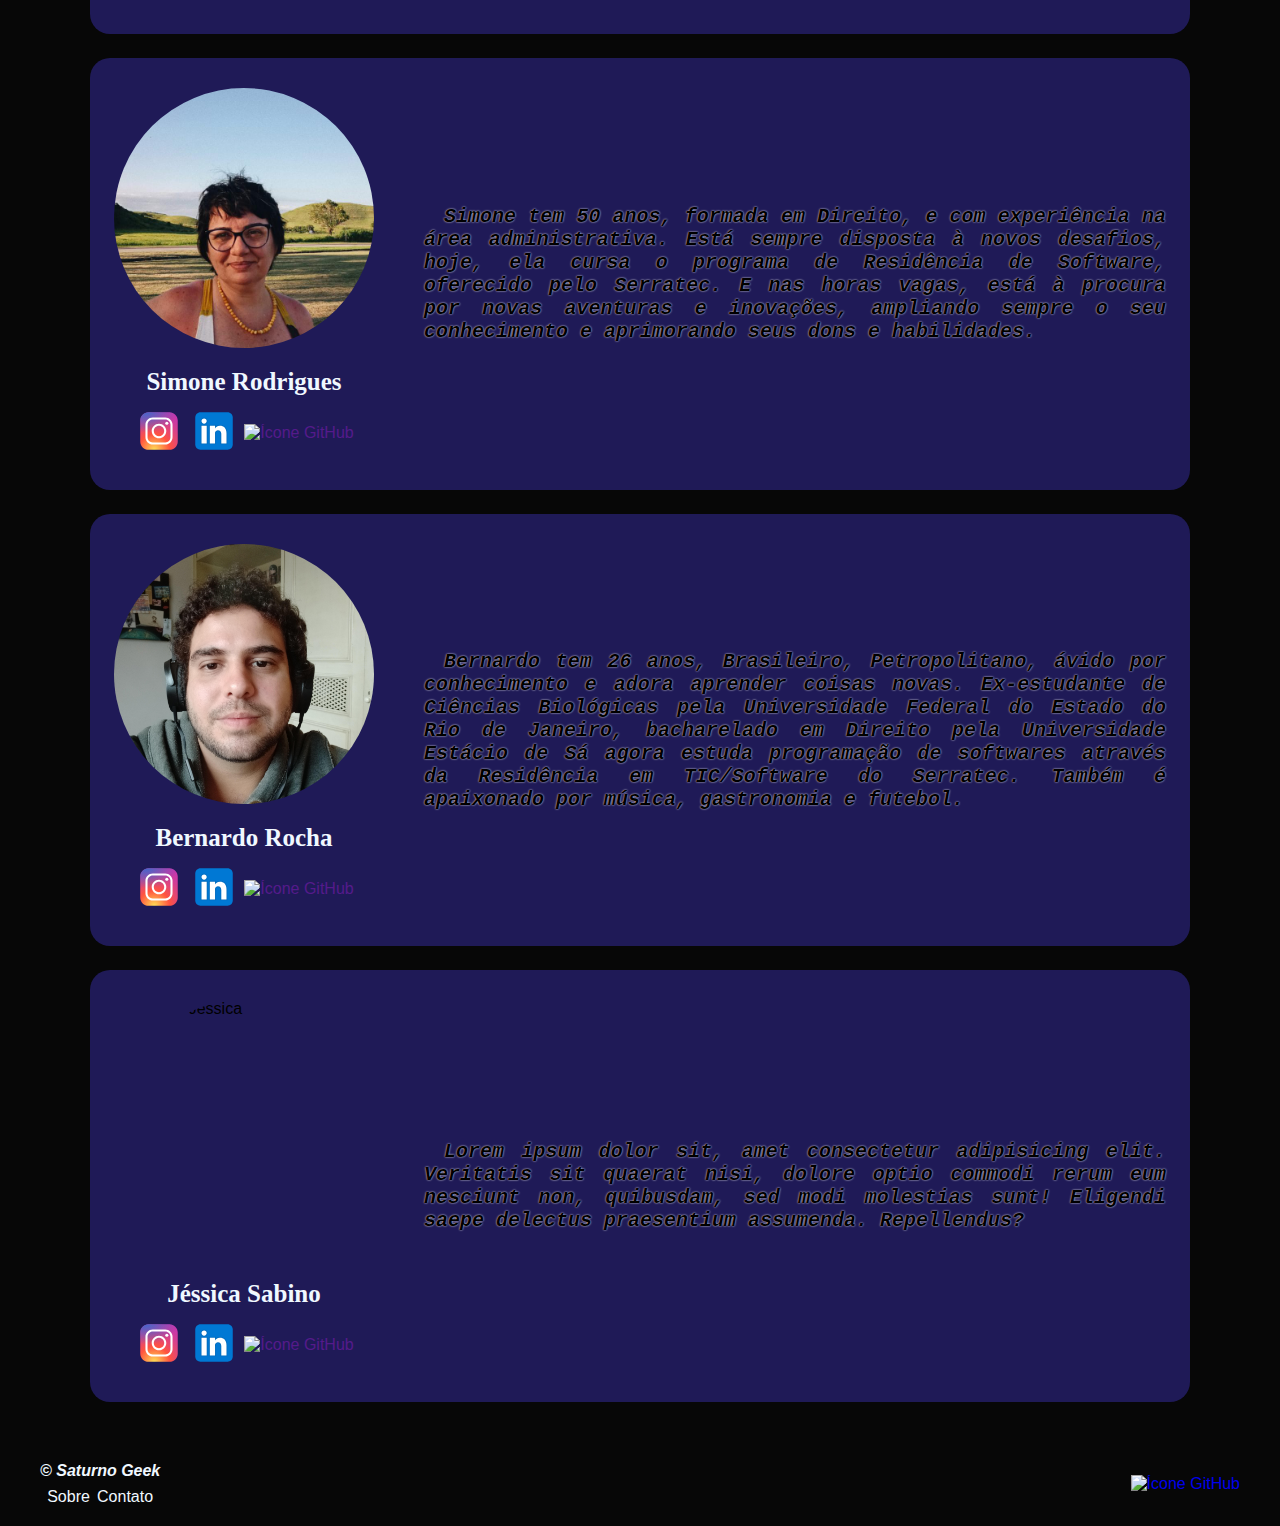
==== commit 09633399: "Vários ajustes de estilo página sobre" ====
--- a/about.html
+++ b/about.html
@@ -55,87 +55,10 @@
         <div class="cards">
           <div class="container-foto">
             <div class="foto">
-              <img class="foto-pessoa" src="" alt="Foto da Amanda">
-            </div>
-            <div class="nome-container">
-              <h2 class="nome">Amanda</h2>
-            </div>
-            <div class="social-media">
-              <ul>
-                <li><a href="" target="_blank"><img src="./assets/icons/instagram.svg" alt="Ícone Instagram"></a></li>
-                <li><a href="" target="_blank"><img src="./assets/icons/linkedin.svg" alt="Ícone LinkedIn"></a></li>
-                <li><a href="" target="_blank"><img src="./assets/icons/github.svg" alt="Ícone GitHub"></a></li>
-              </ul>
-            </div>
-          </div>
-          <div class="texto">
-            <p class="sobre">
-              Lorem ipsum dolor sit, amet consectetur adipisicing elit.
-              Veritatis sit quaerat nisi, dolore optio commodi rerum eum nesciunt
-              non, quibusdam, sed
-              modi molestias sunt! Eligendi saepe delectus praesentium assumenda.
-              Repellendus?
-            </p>
-          </div>
-        </div>
-        <div class="cards">
-          <div class="container-foto">
-            <div class="foto">
-              <img class="foto-pessoa" src="./assets/img/devs/fotoBernardo.jpg" alt="Foto do Bernardo">
-            </div>
-            <div class="nome-container">
-              <h2 class="nome">Bernardo</h2>
-            </div>
-            <div class="social-media">
-              <ul>
-                <li><a href="" target="_blank"><img src="./assets/icons/instagram.svg" alt="Ícone Instagram"></a></li>
-                <li><a href="" target="_blank"><img src="./assets/icons/linkedin.svg" alt="Ícone LinkedIn"></a></li>
-                <li><a href="" target="_blank"><img src="./assets/icons/github.svg" alt="Ícone GitHub"></a></li>
-              </ul>
-            </div>
-          </div>
-          <div class="texto">
-            <p class="sobre">
-              Bernardo tem 26 anos, Brasileiro, Petropolitano, ávido por conhecimento e adora aprender coisas novas.
-              Ex-estudante de Ciências Biológicas pela Universidade Federal do Estado do Rio de Janeiro, bacharelado
-              em Direito pela Universidade Estácio de Sá agora estuda programação de softwares através da Residência em TIC/Software 
-              do Serratec. Também é apaixonado por música, gastronomia e futebol.
-            </p>
-          </div>
-        </div>
-        <div class="cards">
-          <div class="container-foto">
-            <div class="foto">
-              <img class="foto-pessoa" src="" alt="Foto da Jéssica">
-            </div>
-            <div class="nome-container">
-              <h2 class="nome">Jéssica</h2>
-            </div>
-            <div class="social-media">
-              <ul>
-                <li><a href="" target="_blank"><img src="./assets/icons/instagram.svg" alt="Ícone Instagram"></a></li>
-                <li><a href="" target="_blank"><img src="./assets/icons/linkedin.svg" alt="Ícone LinkedIn"></a></li>
-                <li><a href="" target="_blank"><img src="./assets/icons/github.svg" alt="Ícone GitHub"></a></li>
-              </ul>
-            </div>
-          </div>
-          <div class="texto">
-            <p class="sobre">
-              Lorem ipsum dolor sit, amet consectetur adipisicing elit.
-              Veritatis sit quaerat nisi, dolore optio commodi rerum eum nesciunt
-              non, quibusdam, sed
-              modi molestias sunt! Eligendi saepe delectus praesentium assumenda.
-              Repellendus?
-            </p>
-          </div>
-        </div>
-        <div class="cards">
-          <div class="container-foto">
-            <div class="foto">
               <img class="foto-pessoa" src="./assets/img/devs/fotoMateus.jpg" alt="Foto do Mateus">
             </div>
             <div class="nome-container">
-              <h2 class="nome">Mateus</h2>
+              <h2 class="nome">Mateus Reis</h2>
             </div>
             <div class="social-media">
               <ul>
@@ -147,37 +70,52 @@
           </div>
           <div class="texto">
             <p class="sobre">
-              Lorem ipsum dolor sit, amet consectetur adipisicing elit.
-              Veritatis sit quaerat nisi, dolore optio commodi rerum eum nesciunt
-              non, quibusdam, sed
-              modi molestias sunt! Eligendi saepe delectus praesentium assumenda.
-              Repellendus?
-            </p>
-          </div>
-        </div>
-        <div class="cards">
-          <div class="container-foto">
-            <div class="foto">
-              <img class="foto-pessoa" src="" alt="Foto do Samuel">
-            </div>
-            <div class="nome-container">
-              <h2 class="nome">Samuel</h2>
-            </div>
-            <div class="social-media">
-              <ul>
-                <li><a href="" target="_blank"><img src="./assets/icons/instagram.svg" alt="Ícone Instagram"></a></li>
-                <li><a href="" target="_blank"><img src="./assets/icons/linkedin.svg" alt="Ícone LinkedIn"></a></li>
-                <li><a href="" target="_blank"><img src="./assets/icons/github.svg" alt="Ícone GitHub"></a></li>
-              </ul>
-            </div>
-          </div>
-          <div class="texto">
-            <p class="sobre">
-              Lorem ipsum dolor sit, amet consectetur adipisicing elit.
-              Veritatis sit quaerat nisi, dolore optio commodi rerum eum nesciunt
-              non, quibusdam, sed
-              modi molestias sunt! Eligendi saepe delectus praesentium assumenda.
-              Repellendus?
+              Mateus, 21 anos, é um Desenvolvedor Full Stack que está atualmente cursando Residência em TIC/Software pelo SERRATEC em parceria com SENAI. Também está cursando bacharelado em Administração pela UFRRJ, estando já no 6º semestre. Hoje está em busca de seguir seu sonho de se tornar um Desenvolvedor Full Stack e ingressar no mercado de T.I, uma área que sempre teve facilidade desde pequeno.
+            </p>
+          </div>
+        </div>
+        <div class="cards">
+          <div class="container-foto">
+            <div class="foto">
+              <img class="foto-pessoa" src="./assets/img/devs/fotoAmanda.jpg" alt="Foto da Amanda">
+            </div>
+            <div class="nome-container">
+              <h2 class="nome">Amanda Bervilato</h2>
+            </div>
+            <div class="social-media">
+              <ul>
+                <li><a href="" target="_blank"><img src="./assets/icons/instagram.svg" alt="Ícone Instagram"></a></li>
+                <li><a href="" target="_blank"><img src="./assets/icons/linkedin.svg" alt="Ícone LinkedIn"></a></li>
+                <li><a href="" target="_blank"><img src="./assets/icons/github.svg" alt="Ícone GitHub"></a></li>
+              </ul>
+            </div>
+          </div>
+          <div class="texto">
+            <p class="sobre">
+              Amanda Bervilato, 23 anos, cursou Ilustração Digital e C# na Level Up Academy, e atualmente cursa TIC-Software no SerraTec.
+              Sempre foi apaixonada por arte e designer, mas adora se aventurar com programação.
+            </p>
+          </div>
+        </div>
+        <div class="cards">
+          <div class="container-foto">
+            <div class="foto">
+              <img class="foto-pessoa" src="./assets/img/devs/fotoSamuel.jpg" alt="Foto do Samuel">
+            </div>
+            <div class="nome-container">
+              <h2 class="nome">Samuel Pacheco</h2>
+            </div>
+            <div class="social-media">
+              <ul>
+                <li><a href="" target="_blank"><img src="./assets/icons/instagram.svg" alt="Ícone Instagram"></a></li>
+                <li><a href="" target="_blank"><img src="./assets/icons/linkedin.svg" alt="Ícone LinkedIn"></a></li>
+                <li><a href="" target="_blank"><img src="./assets/icons/github.svg" alt="Ícone GitHub"></a></li>
+              </ul>
+            </div>
+          </div>
+          <div class="texto">
+            <p class="sobre">
+              Samuel tem 24 anos, Gestor de metodologias ágeis e desenvolvedor de software, nascido na região serrana do Rio do Janeiro. Apaixonado desde a infância por games, consoles e tecnologia, assim continua até os dias atuais. No momento, está cursando a residência TIC-Serratec em desenvolvimento Full Stack 2022.1 e também a faculdade de Gestão de TI.
             </p>
           </div>
         </div>
@@ -187,7 +125,7 @@
               <img class="foto-pessoa" src="./assets/img/devs/fotoSimone.jpg" alt="Foto da Simone">
             </div>
             <div class="nome-container">
-              <h2 class="nome">Simone</h2>
+              <h2 class="nome">Simone Rodrigues</h2>
             </div>
             <div class="social-media">
               <ul>
@@ -205,6 +143,57 @@
               Serratec. E nas horas vagas, está à procura por novas aventuras e
               inovações, ampliando sempre o seu conhecimento e aprimorando seus
               dons e habilidades.
+            </p>
+          </div>
+        </div>
+        <div class="cards">
+          <div class="container-foto">
+            <div class="foto">
+              <img class="foto-pessoa" src="./assets/img/devs/fotoBernardo.jpg" alt="Foto do Bernardo">
+            </div>
+            <div class="nome-container">
+              <h2 class="nome">Bernardo Rocha</h2>
+            </div>
+            <div class="social-media">
+              <ul>
+                <li><a href="" target="_blank"><img src="./assets/icons/instagram.svg" alt="Ícone Instagram"></a></li>
+                <li><a href="" target="_blank"><img src="./assets/icons/linkedin.svg" alt="Ícone LinkedIn"></a></li>
+                <li><a href="" target="_blank"><img src="./assets/icons/github.svg" alt="Ícone GitHub"></a></li>
+              </ul>
+            </div>
+          </div>
+          <div class="texto">
+            <p class="sobre">
+              Bernardo tem 26 anos, Brasileiro, Petropolitano, ávido por conhecimento e adora aprender coisas novas.
+              Ex-estudante de Ciências Biológicas pela Universidade Federal do Estado do Rio de Janeiro, bacharelado
+              em Direito pela Universidade Estácio de Sá agora estuda programação de softwares através da Residência em TIC/Software 
+              do Serratec. Também é apaixonado por música, gastronomia e futebol.
+            </p>
+          </div>
+        </div>
+        <div class="cards">
+          <div class="container-foto">
+            <div class="foto">
+              <img class="foto-pessoa" src="" alt="Foto da Jéssica">
+            </div>
+            <div class="nome-container">
+              <h2 class="nome">Jéssica Sabino</h2>
+            </div>
+            <div class="social-media">
+              <ul>
+                <li><a href="" target="_blank"><img src="./assets/icons/instagram.svg" alt="Ícone Instagram"></a></li>
+                <li><a href="" target="_blank"><img src="./assets/icons/linkedin.svg" alt="Ícone LinkedIn"></a></li>
+                <li><a href="" target="_blank"><img src="./assets/icons/github.svg" alt="Ícone GitHub"></a></li>
+              </ul>
+            </div>
+          </div>
+          <div class="texto">
+            <p class="sobre">
+              Lorem ipsum dolor sit, amet consectetur adipisicing elit.
+              Veritatis sit quaerat nisi, dolore optio commodi rerum eum nesciunt
+              non, quibusdam, sed
+              modi molestias sunt! Eligendi saepe delectus praesentium assumenda.
+              Repellendus?
             </p>
           </div>
         </div>
--- a/assets/css/main.css
+++ b/assets/css/main.css
@@ -1,109 +1,108 @@
-* {
-    padding: 0;
-    margin: 0;
-    box-sizing: border-box;
-    font-family: Verdana, Geneva, Tahoma, sans-serif;
-    scroll-behavior: smooth;
-}
-
-:root {
-    --bgmain: #101010;
-    --bgmain2: #64134d9d;
-    --bgmain3: #332a968e;
-    --bgmain4: #000018d3;
-
-    --bgnavbar: #070707;
-    --bgtransparent: #101010aa;
-    --bgfooter: #070707;
-
-    --txtmain: aliceblue;
-    --txtmain2: #ccadf0;
-    --txtlow: #f0f8ff75;
-
-    --shadowmain: #b749f7;
-}
-
-body {
-    background-color: var(--bgnavbar);
-    display: flex;
-    flex-direction: column;
-    /* overflow-x: hidden; */
-}
-
-ul, li {
-    list-style: none;
-}
-
-a {
-    text-decoration: none;
-}
-
-.bg-header-main {
-    background-image: url("../img/bg.jpg");
-    background-size: cover;
-    width: 100%;
-    height: 100vh;
-}
-
-.container-header-main {
-    background-color: var(--bgtransparent);
-    width: 100%;
-    height: 100%;
-    padding-inline: 30px;
-}
-
-/* RESPONSIVE */
-
-@media screen and (min-width: 375px) {
-    .bg-header-main {
-        background-position-y: -50px;
-    }
-}
-
-@media screen and (min-width: 425px) {
-    .bg-header-main {
-        background-position-y: -100px;
-    }
-}
-
-@media screen and (min-width: 768px) {
-    .bg-header-main {
-        background-position-y: -500px;
-    }
-
-    .filmes, .games, .animes {
-        flex-direction: row;
-        flex-wrap: wrap;
-        gap: 50px;
-    }
-
-    .filmes-title h1, .games-title h1, .animes-title h1 {
-        font-size: 32px;
-    }
-}
-
-@media screen and (min-width: 1024px) {
-    .bg-header-main {
-        background-position-y: -700px;
-    }
-}
-
-@media screen and (min-width: 1280px) {
-    .bg-header-main {
-        background-position-y: -900px;
-    }
-
-    .filmes-title h1, .games-title h1, .animes-title h1 {
-        font-size: 36px;
-    }
-}
-
-@media screen and (min-width: 1400px) {
-    .bg-header-main {
-        background-position-y: -1100px;
-    }
-
-    .filmes {
-        gap: 90px;
-    }
+* {
+    padding: 0;
+    margin: 0;
+    box-sizing: border-box;
+    font-family: Verdana, Geneva, Tahoma, sans-serif;
+    scroll-behavior: smooth;
+}
+
+:root {
+    --bgmain: #101010;
+    --bgmain2: #64134d46;
+    --bgmain3: #332a968e;
+    --bgmain4: #000018d3;
+
+    --bgnavbar: #070707;
+    --bgtransparent: #101010aa;
+    --bgfooter: #070707;
+
+    --txtmain: aliceblue;
+    --txtlow: #f0f8ff75;
+
+    --shadowmain: #fff; /*#b749f7*/
+}
+
+body {
+    background-color: var(--bgnavbar);
+    display: flex;
+    flex-direction: column;
+    /* overflow-x: hidden; */
+}
+
+ul, li {
+    list-style: none;
+}
+
+a {
+    text-decoration: none;
+}
+
+.bg-header-main {
+    background-image: url("../img/bg.jpg");
+    background-size: cover;
+    width: 100%;
+    height: 100vh;
+}
+
+.container-header-main {
+    background-color: var(--bgtransparent);
+    width: 100%;
+    height: 100%;
+    padding-inline: 30px;
+}
+
+/* RESPONSIVE */
+
+@media screen and (min-width: 375px) {
+    .bg-header-main {
+        background-position-y: -50px;
+    }
+}
+
+@media screen and (min-width: 425px) {
+    .bg-header-main {
+        background-position-y: -100px;
+    }
+}
+
+@media screen and (min-width: 768px) {
+    .bg-header-main {
+        background-position-y: -500px;
+    }
+
+    .filmes, .games, .animes {
+        flex-direction: row;
+        flex-wrap: wrap;
+        gap: 50px;
+    }
+
+    .filmes-title h1, .games-title h1, .animes-title h1 {
+        font-size: 32px;
+    }
+}
+
+@media screen and (min-width: 1024px) {
+    .bg-header-main {
+        background-position-y: -700px;
+    }
+}
+
+@media screen and (min-width: 1280px) {
+    .bg-header-main {
+        background-position-y: -900px;
+    }
+
+    .filmes-title h1, .games-title h1, .animes-title h1 {
+        font-size: 36px;
+    }
+}
+
+@media screen and (min-width: 1400px) {
+    .bg-header-main {
+        background-position-y: -1100px;
+    }
+
+    .filmes {
+        gap: 90px;
+    }
 }--- a/assets/css/header.css
+++ b/assets/css/header.css
@@ -1,13 +1,13 @@
-.bg-header {
-    background-image: url("../img/bg.jpg");
-    background-size: cover;
-    background-position-y: -1200px;
-    width: 100%;
-    height: 150px;
-  }
-  
-  .container-header {
-    width: 100%;
-    height: 100%;
-    background-color: var(--bgtransparent);
+.bg-header {
+    background-image: url("../img/bg.jpg");
+    background-size: cover;
+    background-position-y: -1200px;
+    width: 100%;
+    height: 150px;
+  }
+  
+  .container-header {
+    width: 100%;
+    height: 100%;
+    background-color: var(--bgtransparent);
   }  --- a/assets/css/navbar.css
+++ b/assets/css/navbar.css
@@ -1,228 +1,228 @@
-#nav {
-    position: absolute;
-}
-
-#nav.scroll-up {
-    transition: all 2s;
-    top: 0%;
-    position: fixed;
-}
-
-#nav.scroll-down {
-    position: absolute;
-    transition: all 3s;
-    top: -101%;
-}
-
-.navbar {
-    position: fixed;
-    height: 80px;
-    width: 100%;
-    display: flex;
-    justify-content: center;
-    align-items: center;
-    top: 0;
-    left: 0;
-    z-index: 50;
-    padding-block: 70px;
-    transition: 0.8s;
-}
-
-.navbar.sticky {
-    background-color: var(--bgnavbar);
-    padding-block: 0px;
-}
-
-.container-navbar {
-    display: flex;
-    justify-content: space-between;
-    align-items: center;
-    width: 100%;
-    z-index: 4;
-}
-
-.navbar-options {
-    display: flex;
-    align-items: center;
-    padding-left: 20px;
-    margin-right: 20px;
-    gap: 8px;
-}
-
-.navbar-options img {
-    margin-right: 12px;
-    width: 60px;
-    border-radius: 50%;
-    transition: 0.3s;
-}
-
-.navbar-logo {
-    transition: 0.3s;
-}
-
-.navbar-logo:hover {
-    transform: scale(110%);
-}
-
-.navbar-option {
-    text-align: center;
-    color: var(--txtmain);
-    font-weight: bold;
-    font-size: 12px;
-    width: 100%;
-    transition: 0.3s;
-}
-
-.navbar-option:hover {
-    text-shadow: 0px 0px 6px var(--txtmain);
-    transform: scale(110%);
-}
-
-.navbar-menu {
-    display: flex;
-    flex-direction: column;
-    justify-content: space-around;
-    align-items: center;
-    width: 100%;
-    position: absolute;
-    top: -1000px;
-    opacity: 1;
-    transition: all 0.5s ease-out;
-    z-index: -1;
-}
-
-.navbar-menu.sticky {
-    background: var(--bgnavbar);
-}
-
-.navbar-menu li {
-    display: flex;
-    align-items: center;
-}
-
-.navbar-menu.active {
-    top: 100%;
-    transition: all 0.5s ease-out;
-    z-index: 99;
-    height: 60vh;
-    font-size: 1.6rem;
-}
-
-.navbar-toggle {
-    display: flex;
-    flex-direction: column;
-    padding-right: 20px;
-}
-
-.navbar-toggle .bar {
-    width: 25px;
-    height: 3px;
-    margin: 3px auto;
-    transition: all 0.3s ease-in-out;
-    background: #fff;
-}
-
-.navbar-item {
-    width: 100%;
-}
-
-.navbar-links {
-    color: var(--txtmain);
-    text-align: center;
-    width: 100%;
-    font-weight: bold;
-    transition: 0.3s;
-}
-
-.navbar-links:hover {
-    text-shadow: 0px 0px 5px var(--txtmain);
-}
-
-#mobile-menu.is-active .bar:nth-child(2) {
-    opacity: 0;
-}
-
-#mobile-menu.is-active .bar:nth-child(1) {
-    transform: translateY(8px) rotate(45deg);
-}
-
-#mobile-menu.is-active .bar:nth-child(3) {
-    transform: translateY(-10px) rotate(-45deg);
-}
-
-/* RESPONSIVE */
-
-@media screen and (min-width: 375px) {
-    .navbar-option {
-        font-size: 16px;
-    }
-
-    .navbar-options img {
-        width: 70px;
-    }
-}
-
-@media screen and (min-width: 768px) {
-    .navbar-options {
-        gap: 30px;
-    }
-    
-    .navbar-toggle {
-        margin-right: 30px;
-    }
-
-    .navbar-options img {
-        width: 85px;
-    }
-}
-
-@media screen and (min-width: 1024px) {
-    .container-navbar {
-        display: flex;
-        flex-direction: row;
-        padding-inline: 30px;
-    }
-
-    .navbar-options {
-        gap: 30px;
-    }
-
-    .navbar-option {
-        font-size: 22px;
-    }
-
-    .navbar-menu {
-        display: flex;
-        flex-direction: row;
-        justify-content: flex-end;
-        align-items: center;
-        position: static;
-        width: 200px;
-        gap: 40px;
-        top: 0%;
-        transition: all 0.3s ease-out;
-    }
-
-    .navbar-item {
-        font-size: 22px;
-        transition: 0.3s;
-    }
-
-    .navbar-item:hover {
-        transform: scale(110%);
-    }
-
-    .navbar-toggle {
-        display: none;
-    }
-}
-
-@media screen and (min-width: 1280px) {
-    .navbar-item {
-        font-size: 24px;
-    }
-
-    .navbar-option {
-        font-size: 24px;
-    }
+#nav {
+    position: absolute;
+}
+
+#nav.scroll-up {
+    transition: all 2s;
+    top: 0%;
+    position: fixed;
+}
+
+#nav.scroll-down {
+    position: absolute;
+    transition: all 3s;
+    top: -101%;
+}
+
+.navbar {
+    position: fixed;
+    height: 80px;
+    width: 100%;
+    display: flex;
+    justify-content: center;
+    align-items: center;
+    top: 0;
+    left: 0;
+    z-index: 50;
+    padding-block: 70px;
+    transition: 0.8s;
+}
+
+.navbar.sticky {
+    background-color: var(--bgnavbar);
+    padding-block: 0px;
+}
+
+.container-navbar {
+    display: flex;
+    justify-content: space-between;
+    align-items: center;
+    width: 100%;
+    z-index: 4;
+}
+
+.navbar-options {
+    display: flex;
+    align-items: center;
+    padding-left: 20px;
+    margin-right: 20px;
+    gap: 8px;
+}
+
+.navbar-options img {
+    margin-right: 12px;
+    width: 60px;
+    border-radius: 50%;
+    transition: 0.3s;
+}
+
+.navbar-logo {
+    transition: 0.3s;
+}
+
+.navbar-logo:hover {
+    transform: scale(110%);
+}
+
+.navbar-option {
+    text-align: center;
+    color: var(--txtmain);
+    font-weight: bold;
+    font-size: 12px;
+    width: 100%;
+    transition: 0.3s;
+}
+
+.navbar-option:hover {
+    text-shadow: 0px 0px 6px var(--txtmain);
+    transform: scale(110%);
+}
+
+.navbar-menu {
+    display: flex;
+    flex-direction: column;
+    justify-content: space-around;
+    align-items: center;
+    width: 100%;
+    position: absolute;
+    top: -1000px;
+    opacity: 1;
+    transition: all 0.5s ease-out;
+    z-index: -1;
+}
+
+.navbar-menu.sticky {
+    background: var(--bgnavbar);
+}
+
+.navbar-menu li {
+    display: flex;
+    align-items: center;
+}
+
+.navbar-menu.active {
+    top: 100%;
+    transition: all 0.5s ease-out;
+    z-index: 99;
+    height: 60vh;
+    font-size: 1.6rem;
+}
+
+.navbar-toggle {
+    display: flex;
+    flex-direction: column;
+    padding-right: 20px;
+}
+
+.navbar-toggle .bar {
+    width: 25px;
+    height: 3px;
+    margin: 3px auto;
+    transition: all 0.3s ease-in-out;
+    background: #fff;
+}
+
+.navbar-item {
+    width: 100%;
+}
+
+.navbar-links {
+    color: var(--txtmain);
+    text-align: center;
+    width: 100%;
+    font-weight: bold;
+    transition: 0.3s;
+}
+
+.navbar-links:hover {
+    text-shadow: 0px 0px 5px var(--txtmain);
+}
+
+#mobile-menu.is-active .bar:nth-child(2) {
+    opacity: 0;
+}
+
+#mobile-menu.is-active .bar:nth-child(1) {
+    transform: translateY(8px) rotate(45deg);
+}
+
+#mobile-menu.is-active .bar:nth-child(3) {
+    transform: translateY(-10px) rotate(-45deg);
+}
+
+/* RESPONSIVE */
+
+@media screen and (min-width: 375px) {
+    .navbar-option {
+        font-size: 16px;
+    }
+
+    .navbar-options img {
+        width: 70px;
+    }
+}
+
+@media screen and (min-width: 768px) {
+    .navbar-options {
+        gap: 30px;
+    }
+    
+    .navbar-toggle {
+        margin-right: 30px;
+    }
+
+    .navbar-options img {
+        width: 85px;
+    }
+}
+
+@media screen and (min-width: 1024px) {
+    .container-navbar {
+        display: flex;
+        flex-direction: row;
+        padding-inline: 30px;
+    }
+
+    .navbar-options {
+        gap: 30px;
+    }
+
+    .navbar-option {
+        font-size: 22px;
+    }
+
+    .navbar-menu {
+        display: flex;
+        flex-direction: row;
+        justify-content: flex-end;
+        align-items: center;
+        position: static;
+        width: 200px;
+        gap: 40px;
+        top: 0%;
+        transition: all 0.3s ease-out;
+    }
+
+    .navbar-item {
+        font-size: 22px;
+        transition: 0.3s;
+    }
+
+    .navbar-item:hover {
+        transform: scale(110%);
+    }
+
+    .navbar-toggle {
+        display: none;
+    }
+}
+
+@media screen and (min-width: 1280px) {
+    .navbar-item {
+        font-size: 24px;
+    }
+
+    .navbar-option {
+        font-size: 24px;
+    }
 }--- a/assets/css/footer.css
+++ b/assets/css/footer.css
@@ -0,0 +1,42 @@
+.container-footer {
+    background-color: var(--bgfooter);
+    color: var(--txtmain);
+    width: 100%;
+    display: flex;
+    justify-content: space-between;
+    align-items: center;
+    text-align: left;
+    padding-inline: 40px;
+    padding-block: 20px;
+}
+
+.footer-left-top {
+    font-weight: bold;
+}
+
+.footer-left-bottom {
+    display: flex;
+    justify-content: space-evenly;
+    margin-top: 8px;
+}
+
+.footer-left-bottom a {
+    color: var(--txtmain);
+    transition: 0.3s;
+}
+
+.footer-left-bottom a:hover {
+    transform: scale(110%);
+}
+
+.footer-right img {
+    width: 50px;
+}
+
+.footer-right {
+    transition: 0.3s;
+}
+
+.footer-right:hover {
+    transform: scale(110%);
+}--- a/assets/css/about.css
+++ b/assets/css/about.css
@@ -7,7 +7,7 @@
 .about-title {
   color: var(--txtmain);
   text-align: center;
-  margin-bottom: 30px;
+  margin-bottom: 40px;
 }
 
 .container {
@@ -52,10 +52,18 @@
   width: 100%;
   height: 100%;
   border-radius: 50%;
+  box-shadow: 0px 0px 15px var(--txtmain2);
+  transition: 0.3s;
+  object-fit: cover;
+}
+
+.foto-pessoa:hover {
+  transform: scale(105%);
 }
 
 .texto {
   width: 100%;
+  text-shadow: 0px 0px 2px var(--shadowmain);
 }
 
 .nome {
@@ -64,7 +72,6 @@
   font-weight: 600;
   font-size: 1.563rem;
   font-family: "Poppins";
-  margin-bottom: 10px;
   width: 100%;
 }
 
@@ -72,22 +79,63 @@
   text-align: center;
   color: var(--txtmain2);
   font-weight: 200;
-  font-size: 0.938rem;
-  font-family: Verdana, Geneva, Tahoma, sans-serif;
+  font-size: 1rem;
+  font-family: 'Courier New', Courier, monospace;
+  font-style: italic;
+  text-indent: 20px;
+  font-weight: bold;
   display: flex;
   width: 100%;
 }
 
+.social-media {
+  display: flex;
+  flex-direction: row;
+  justify-content: center;
+  align-items: center;
+  margin-bottom: 8px;
+}
+
+.social-media ul {
+  display: flex;
+  justify-content: center;
+  align-items: center;
+  gap: 5px;
+}
+
+.social-media ul, li {
+  list-style: none;
+}
+
+.social-media img {
+  width: 35px;
+}
+
+.social-media li {
+  transition: 0.3s;
+}
+
+.social-media li:hover {
+  transform: scale(110%);
+}
+
 .cards:hover {
-  filter: brightness(1.2);
+  background-color: var(--bgmain3strong);
   cursor: pointer;
   transform: scale(1.03);
-  transition: all 0.1s ease;
 }
 
 @media screen and (min-width: 768px) {
   .container {
     flex-direction: row;
+  }
+
+  .social-media img {
+    width: 50px;
+  }
+
+  .about-title {
+    font-size: 26px;
   }
 }
 
@@ -101,16 +149,26 @@
     padding-block: 30px;
   }
 
+  .social-media {
+    margin-bottom: 0px;
+  }
+
   .foto {
     width: 260px;
     height: 260px;
   }
 
   .texto {
+    display: flex;
+    flex-direction: column;
+    align-items: flex-start;
+    justify-content: center;
     width: 70%;
+    height: 100%;
   }
 
   .sobre {
     text-align: justify;
+    font-size: 1.25rem;
   }
 }